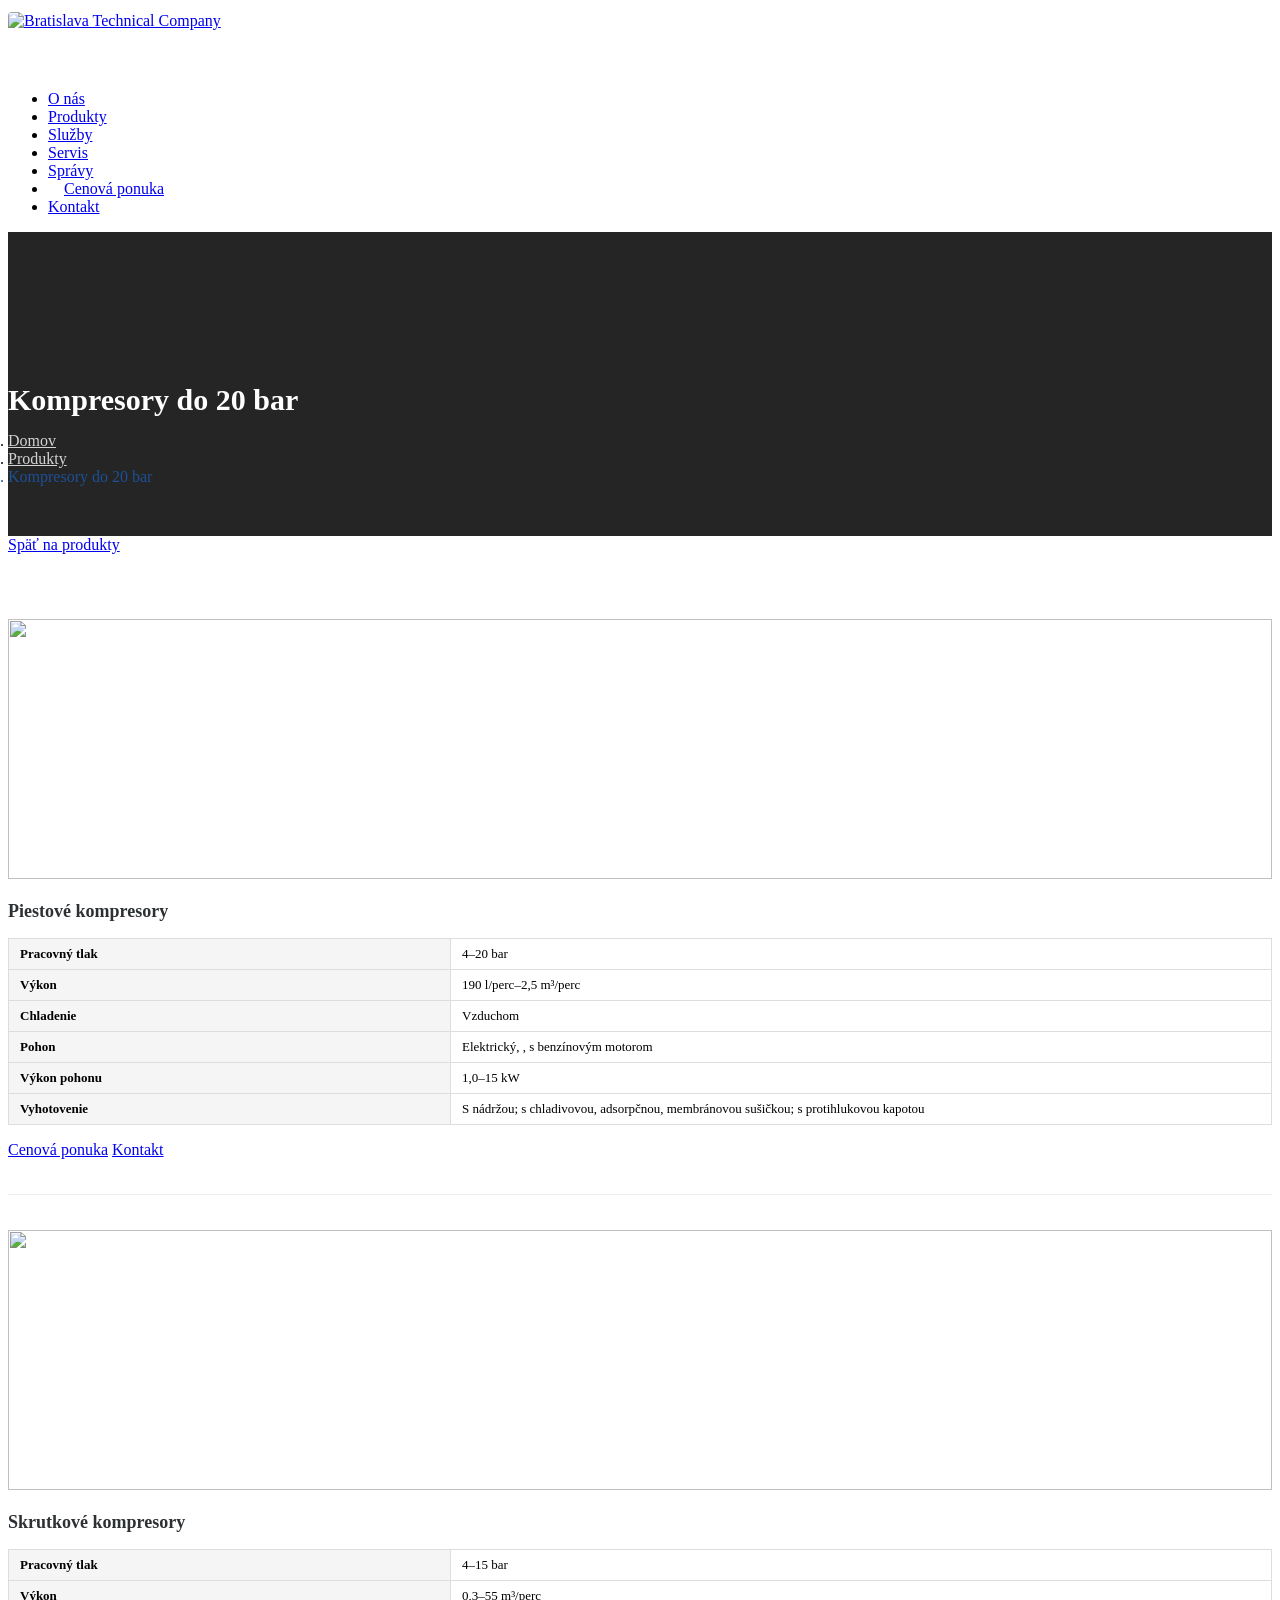
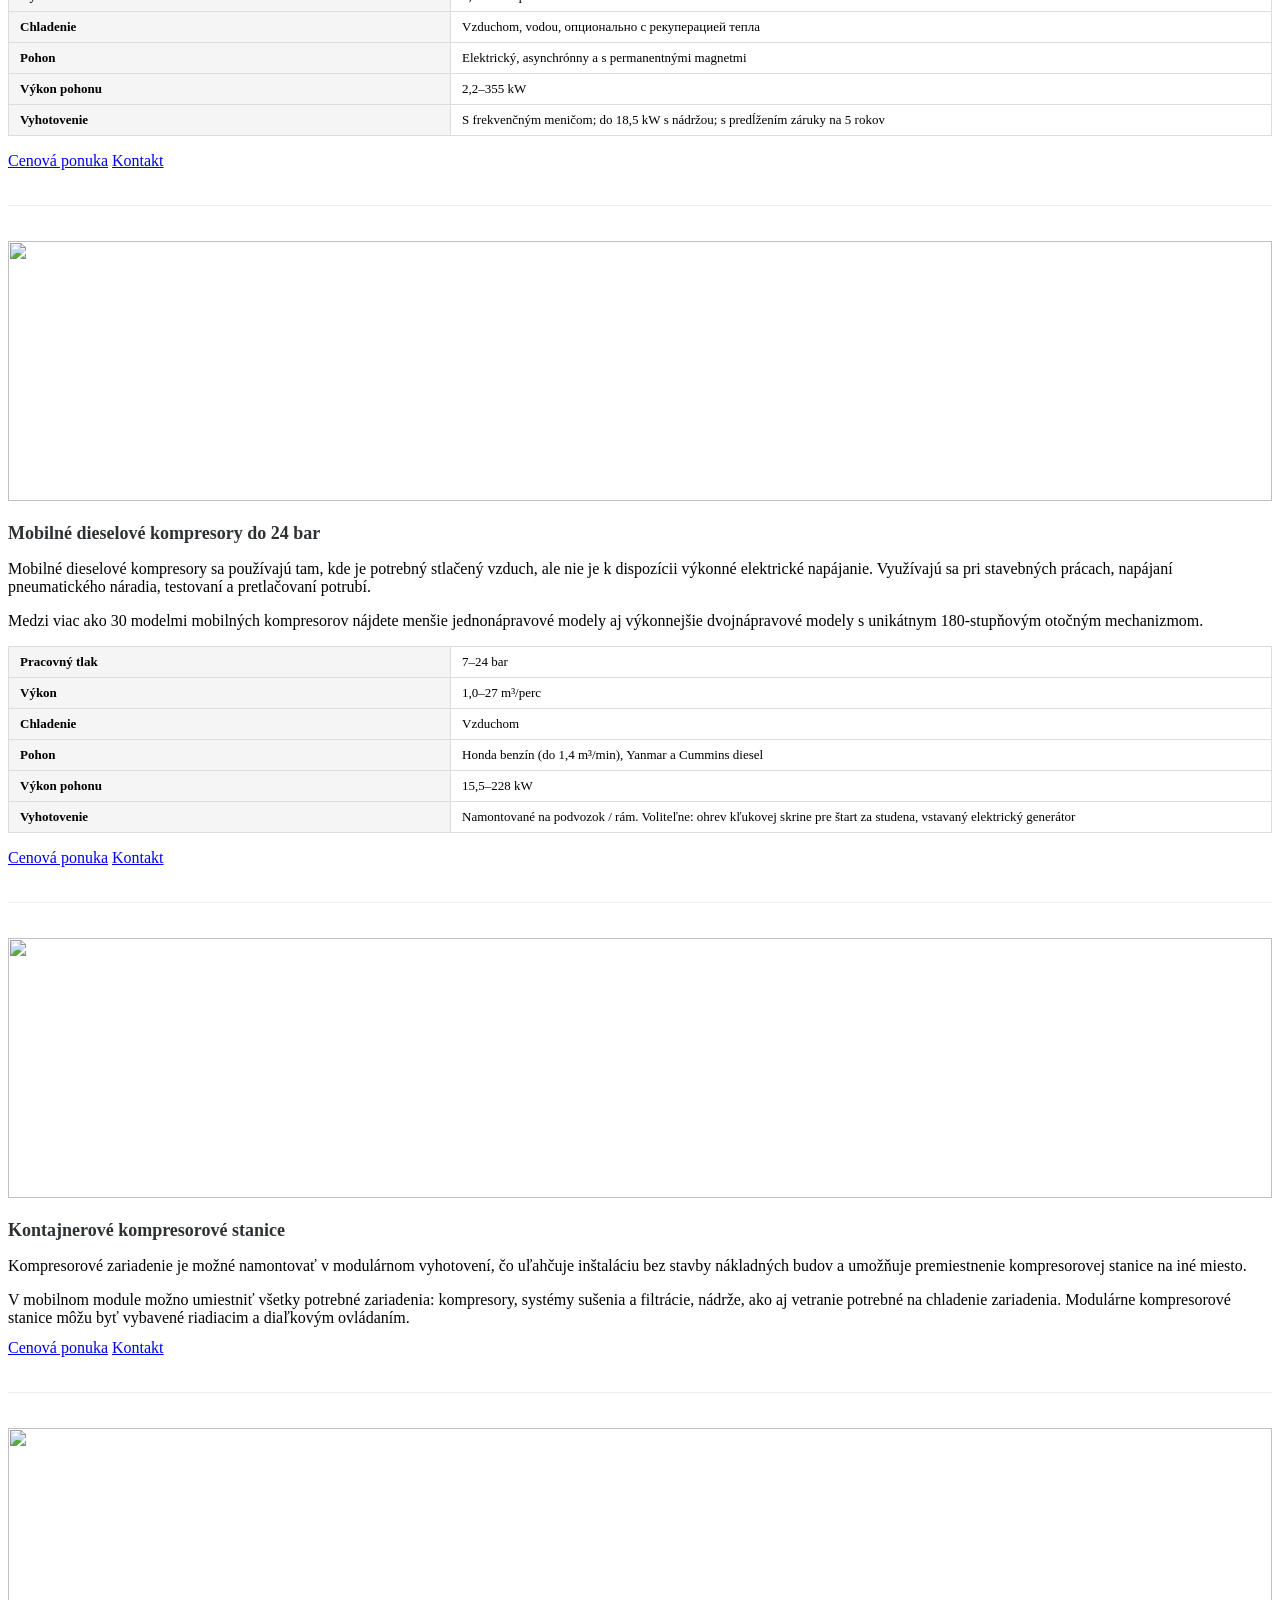
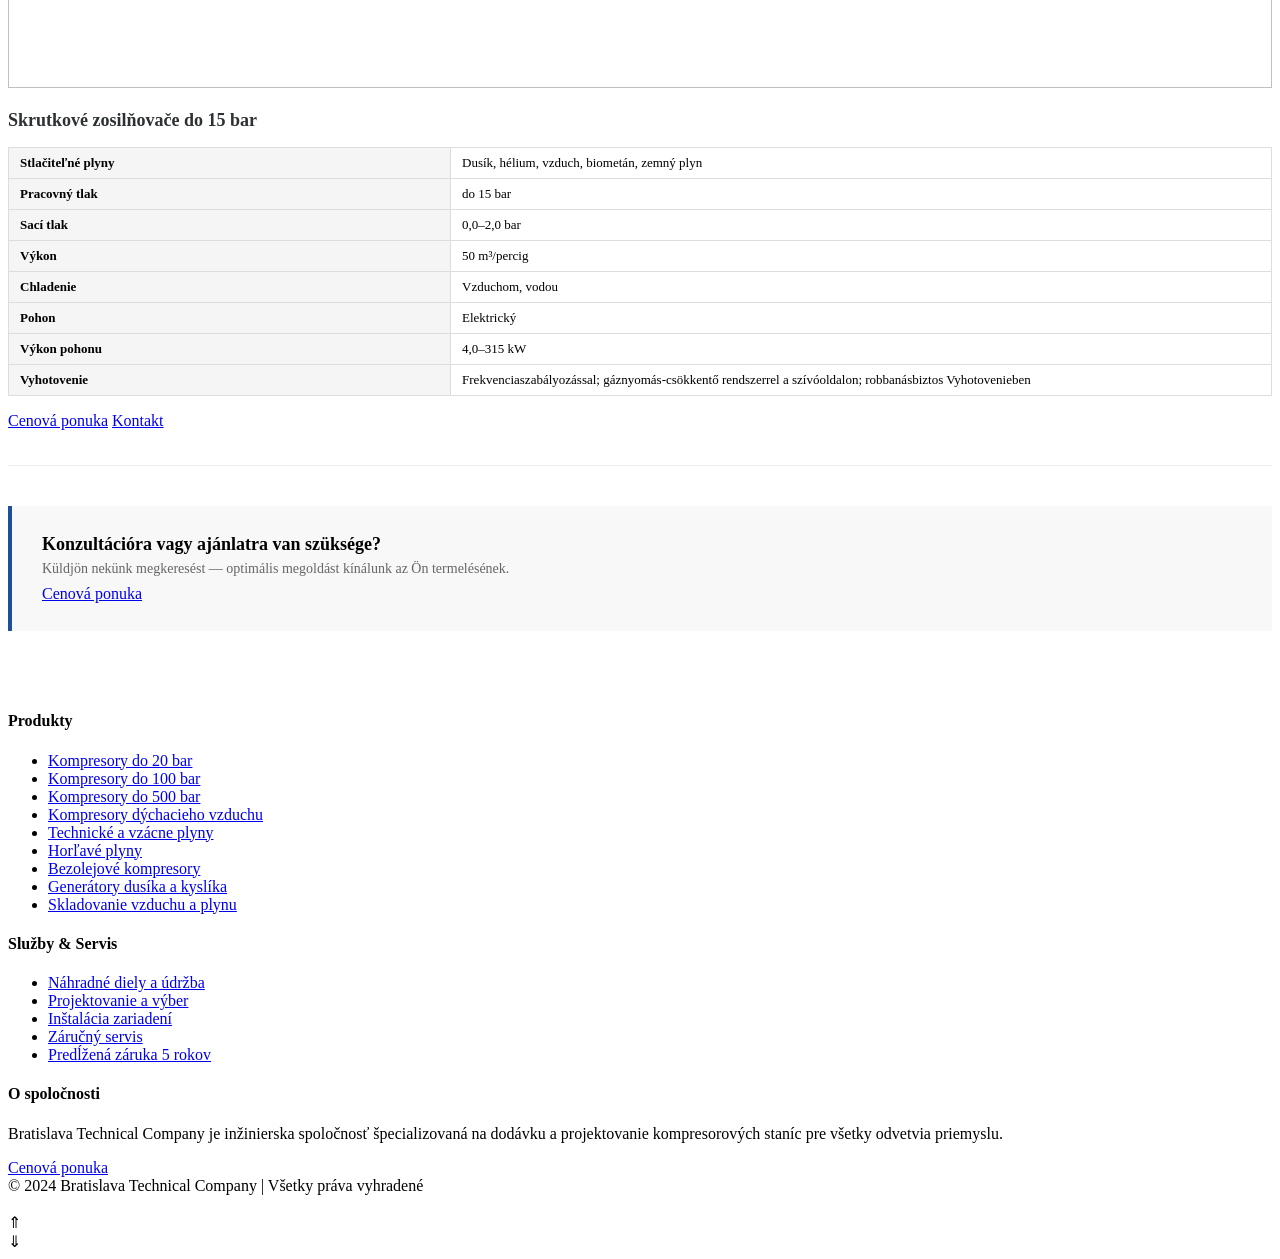
==== product-1.html @ 26b51a15 "Remove scrolling navigation JavaScript file and its associated functionality" ====
﻿<!DOCTYPE html>
<html lang="sk">
<head>
	<meta charset="utf-8">
	<title>Kompresory do 20 bar – Bratislava Technical Company</title>
	<meta name="viewport" content="width=device-width, initial-scale=1.0">
	<link rel="shortcut icon" href="images/favicon.ico">
	<link href="css/bootstrap.min.css" rel="stylesheet" type="text/css" />
	<link href="css/font-awesome.min.css" rel="stylesheet" type="text/css" />
	<link href="css/style.css" rel="stylesheet" type="text/css" />
	<link href="css/responsive.css" rel="stylesheet" type="text/css" />
	<link href='https://fonts.googleapis.com/css?family=Open+Sans:400,300,400italic,600,700' rel='stylesheet' type='text/css'>
	<link href='https://fonts.googleapis.com/css?family=Oswald:700' rel='stylesheet' type='text/css'>
	<script src="js/jquery.min.js" type="text/javascript"></script>
	<script src="js/bootstrap.min.js" type="text/javascript"></script>
	<script src="js/myscript.js" type="text/javascript"></script>
	<style>
	.page-hero {
		background: linear-gradient(rgba(0,0,0,0.62),rgba(0,0,0,0.62)) center/cover, url('images/5. RENNER RS-M_Booster_r_offen_RTTouch.webp') center/cover no-repeat;
		padding: 150px 0 50px;
	}
	.page-hero h1 { color:#fff; font-size:30px; font-weight:700; margin:0 0 14px; line-height:1.2; }
	.breadcrumb { background:transparent; padding:0; margin:0; }
	.breadcrumb > li + li:before { color:rgba(255,255,255,.55); }
	.breadcrumb a { color:rgba(255,255,255,.8); }
	.breadcrumb > .active { color:#1d5096; }

	.prod-block { padding:35px 0; border-bottom:1px solid #ececec; }
	.prod-block:last-child { border-bottom:none; }
	.prod-block h3 { font-size:18px; font-weight:700; color:#2d3134; margin-bottom:14px; }
	.prod-block p { margin-bottom:12px; }

	.spec-table { width:100%; margin:16px 0; border-collapse:collapse; }
	.spec-table td { padding:7px 11px; border:1px solid #ddd; font-size:13px; vertical-align:top; }
	.spec-table td:first-child { background:#f5f5f5; font-weight:600; width:35%; }

	.sub-heading { font-size:17px; font-weight:700; color:#2d3134; margin:30px 0 5px; padding-bottom:8px; border-bottom:2px solid #1d5096; display:inline-block; }
	.back-link { margin-bottom:30px; }
	.cta-bar { background:#f8f8f8; padding:28px 30px; margin-top:40px; border-left:4px solid #1d5096; }
	.cta-bar h3 { margin:0 0 6px; font-size:18px; }
	.cta-bar p { margin:0; color:#666; font-size:14px; }
	.anchor-target { display:block; position:relative; top:-90px; visibility:hidden; }
	</style>
</head>
<body>
<div id="page">

<header>
	<div class="container">
		<div class="logo"><a href="index.html" style="display:inline-block;padding:4px 0;"><img src="images/BTC logo.jpg" alt="Bratislava Technical Company" style="height:58px;width:auto;display:block;border-radius:4px;"></a></div>
		<div class="main_menu">
			<ul>
				<li><a href="index.html#about">O nás</a></li>
				<li><a href="index.html#products">Produkty</a></li>
				<li><a href="index.html#services">Služby</a></li>
				<li><a href="index.html#servis">Servis</a></li>
				<li><a href="index.html#news">Správy</a></li>
				<li><a href="index.html#request" class="btn btn-active btn-sm" style="padding:8px 16px;">Cenová ponuka</a></li>
				<li><a href="index.html#contacts">Kontakt</a></li>
			</ul>
		</div>
	</div>
</header>

<section class="page-hero" style="padding:0;">
	<div class="page-hero">
		<div class="container">
			<h1>Kompresory do 20 bar</h1>
			<ol class="breadcrumb">
				<li><a href="index.html">Domov</a></li>
				<li><a href="index.html#products">Produkty</a></li>
				<li class="active">Kompresory do 20 bar</li>
			</ol>
		</div>
	</div>
</section>

<section style="padding-bottom:60px;">
	<div class="container">
		<div class="back-link">
			<a href="index.html#products" class="btn"><i class="fa fa-arrow-left"></i> Späť na produkty</a>
		</div>

		<span class="anchor-target" id="p1-1"></span>
		<div class="prod-block">
			<div class="row">
				<div class="col-md-5 padbot30"><img src="images/1. Parise compressori-alternativi-a-pistoni-alta-pressione.jpg" alt="" style="width:100%;height:260px;object-fit:cover;" /></div>
				<div class="col-md-7">
					<h3>Piestové kompresory</h3>
					<table class="spec-table">
						<tr><td>Pracovný tlak</td><td>4–20 bar</td></tr>
						<tr><td>Výkon</td><td>190 l/perc–2,5 m³/perc</td></tr>
						<tr><td>Chladenie</td><td>Vzduchom</td></tr>
						<tr><td>Pohon</td><td>Elektrický, , s benzínovým motorom</td></tr>
						<tr><td>Výkon pohonu</td><td>1,0–15 kW</td></tr>
						<tr><td>Vyhotovenie</td><td>S nádržou; s chladivovou, adsorpčnou, membránovou sušičkou; s protihlukovou kapotou</td></tr>
					</table>
					<a href="index.html#request" class="btn btn-active">Cenová ponuka</a>
					<a href="index.html#contacts" class="btn">Kontakt</a>
				</div>
			</div>
		</div>

		<span class="anchor-target" id="p1-2"></span>
		<div class="prod-block">
			<div class="row">
				<div class="col-md-5 padbot30"><img src="images/5. RENNER RS-M_Booster_r_offen_RTTouch.webp" alt="" style="width:100%;height:260px;object-fit:cover;" /></div>
				<div class="col-md-7">
					<h3>Skrutkové kompresory</h3>
					<table class="spec-table">
						<tr><td>Pracovný tlak</td><td>4–15 bar</td></tr>
						<tr><td>Výkon</td><td>0,3–55 m³/perc</td></tr>
						<tr><td>Chladenie</td><td>Vzduchom, vodou, опционально с рекуперацией тепла</td></tr>
						<tr><td>Pohon</td><td>Elektrický, asynchrónny a s permanentnými magnetmi</td></tr>
						<tr><td>Výkon pohonu</td><td>2,2–355 kW</td></tr>
						<tr><td>Vyhotovenie</td><td>S frekvenčným meničom; do 18,5 kW s nádržou; s predĺžením záruky na 5 rokov</td></tr>
					</table>
					<a href="index.html#request" class="btn btn-active">Cenová ponuka</a>
					<a href="index.html#contacts" class="btn">Kontakt</a>
				</div>
			</div>
		</div>

		<span class="anchor-target" id="p1-3"></span>
		<div class="prod-block">
			<div class="row">
				<div class="col-md-5 padbot30"><img src="images/5. RENNER RS-M_Booster_r_offen_RTTouch.webp" alt="" style="width:100%;height:260px;object-fit:cover;" /></div>
				<div class="col-md-7">
					<h3>Mobilné dieselové kompresory do 24 bar</h3>
					<p>Mobilné dieselové kompresory sa používajú tam, kde je potrebný stlačený vzduch, ale nie je k dispozícii výkonné elektrické napájanie. Využívajú sa pri stavebných prácach, napájaní pneumatického náradia, testovaní a pretlačovaní potrubí.</p>
					<p>Medzi viac ako 30 modelmi mobilných kompresorov nájdete menšie jednonápravové modely aj výkonnejšie dvojnápravové modely s unikátnym 180-stupňovým otočným mechanizmom.</p>
					<table class="spec-table">
						<tr><td>Pracovný tlak</td><td>7–24 bar</td></tr>
						<tr><td>Výkon</td><td>1,0–27 m³/perc</td></tr>
						<tr><td>Chladenie</td><td>Vzduchom</td></tr>
						<tr><td>Pohon</td><td>Honda benzín (do 1,4 m³/min), Yanmar a Cummins diesel</td></tr>
						<tr><td>Výkon pohonu</td><td>15,5–228 kW</td></tr>
						<tr><td>Vyhotovenie</td><td>Namontované na podvozok / rám. Voliteľne: ohrev kľukovej skrine pre štart za studena, vstavaný elektrický generátor</td></tr>
					</table>
					<a href="index.html#request" class="btn btn-active">Cenová ponuka</a>
					<a href="index.html#contacts" class="btn">Kontakt</a>
				</div>
			</div>
		</div>

		<span class="anchor-target" id="p1-4"></span>
		<div class="prod-block">
			<div class="row">
				<div class="col-md-5 padbot30"><img src="images/5. RENNER RS-M_Booster_r_offen_RTTouch.webp" alt="" style="width:100%;height:260px;object-fit:cover;" /></div>
				<div class="col-md-7">
					<h3>Kontajnerové kompresorové stanice</h3>
					<p>Kompresorové zariadenie je možné namontovať v modulárnom vyhotovení, čo uľahčuje inštaláciu bez stavby nákladných budov a umožňuje premiestnenie kompresorovej stanice na iné miesto.</p>
					<p>V mobilnom module možno umiestniť všetky potrebné zariadenia: kompresory, systémy sušenia a filtrácie, nádrže, ako aj vetranie potrebné na chladenie zariadenia. Modulárne kompresorové stanice môžu byť vybavené riadiacim a diaľkovým ovládaním.</p>
					<a href="index.html#request" class="btn btn-active">Cenová ponuka</a>
					<a href="index.html#contacts" class="btn">Kontakt</a>
				</div>
			</div>
		</div>

		<span class="anchor-target" id="p1-5"></span>
		<div class="prod-block">
			<div class="row">
				<div class="col-md-5 padbot30"><img src="images/5. RENNER RS-M_Booster_r_offen_RTTouch.webp" alt="" style="width:100%;height:260px;object-fit:cover;" /></div>
				<div class="col-md-7">
					<h3>Skrutkové zosilňovače do 15 bar</h3>
					<table class="spec-table">
						<tr><td>Stlačiteľné plyny</td><td>Dusík, hélium, vzduch, biometán, zemný plyn</td></tr>
						<tr><td>Pracovný tlak</td><td>do 15 bar</td></tr>
						<tr><td>Sací tlak</td><td>0,0–2,0 bar</td></tr>
						<tr><td>Výkon</td><td>50 m³/percig</td></tr>
						<tr><td>Chladenie</td><td>Vzduchom, vodou</td></tr>
						<tr><td>Pohon</td><td>Elektrický</td></tr>
						<tr><td>Výkon pohonu</td><td>4,0–315 kW</td></tr>
						<tr><td>Vyhotovenie</td><td>Frekvenciaszabályozással; gáznyomás-csökkentő rendszerrel a szívóoldalon; robbanásbiztos Vyhotovenieben</td></tr>
					</table>
					<a href="index.html#request" class="btn btn-active">Cenová ponuka</a>
					<a href="index.html#contacts" class="btn">Kontakt</a>
				</div>
			</div>
		</div>

		<div class="cta-bar">
			<div class="row">
				<div class="col-md-8">
					<h3>Konzultációra vagy ajánlatra van szüksége?</h3>
					<p>Küldjön nekünk megkeresést — optimális megoldást kínálunk az Ön termelésének.</p>
				</div>
				<div class="col-md-4 text-right" style="padding-top:8px;">
					<a href="index.html#request" class="btn btn-active btn-lg">Cenová ponuka</a>
				</div>
			</div>
		</div>
	</div>
</section>

<footer>
	<div class="container">
		<div class="row">
			<div class="col-lg-4 col-md-4 col-sm-6 padbot30">
				<div class="widget widget_category">
					<h4>Produkty</h4>
					<ul>
						<li><a href="product-1.html">Kompresory do 20 bar</a></li>
						<li><a href="product-2.html">Kompresory do 100 bar</a></li>
						<li><a href="product-3.html">Kompresory do 500 bar</a></li>
						<li><a href="product-4.html">Kompresory dýchacieho vzduchu</a></li>
						<li><a href="product-5.html">Technické a vzácne plyny</a></li>
						<li><a href="product-6.html">Horľavé plyny</a></li>
						<li><a href="product-7.html">Bezolejové kompresory</a></li>
						<li><a href="product-8.html">Generátory dusíka a kyslíka</a></li>
						<li><a href="product-9.html">Skladovanie vzduchu a plynu</a></li>
					</ul>
				</div>
			</div>
			<div class="col-lg-4 col-md-4 col-sm-6 padbot30">
				<div class="widget widget_category">
					<h4>Služby &amp; Servis</h4>
					<ul>
						<li><a href="index.html#services">Náhradné diely a údržba</a></li>
						<li><a href="index.html#services">Projektovanie a výber</a></li>
						<li><a href="index.html#services">Inštalácia zariadení</a></li>
						<li><a href="index.html#servis">Záručný servis</a></li>
						<li><a href="index.html#servis">Predĺžená záruka 5 rokov</a></li>
					</ul>
				</div>
			</div>
			<div class="col-lg-4 col-md-4 col-sm-6 padbot30">
				<div class="widget widget_text">
					<h4>O spoločnosti</h4>
					<p>Bratislava Technical Company je inžinierska spoločnosť špecializovaná na dodávku a projektovanie kompresorových staníc pre všetky odvetvia priemyslu.</p>
					<a href="index.html#request" class="btn btn-sm btn-active">Cenová ponuka</a>
				</div>
			</div>
		</div>
	</div>
	<div id="copyright">
		<div class="container">
			<div class="pull-left">© 2024 <span>Bratislava Technical Company</span> | Všetky práva vyhradené</div>
			<div class="pull-right"><a href="http://www.brtc.tech" target="_blank" style="color:rgba(255,255,255,.6);">www.brtc.tech</a></div>
		</div>
	</div>
</footer>

</div>
<script src="js/top-foot.js"></script>
<div class="go-up" title="Hore" id='ToTop'>&#8657;</div>
<div class="go-down" title="Dole" id='OnBottom'>&#8659;</div>
</body>
</html>
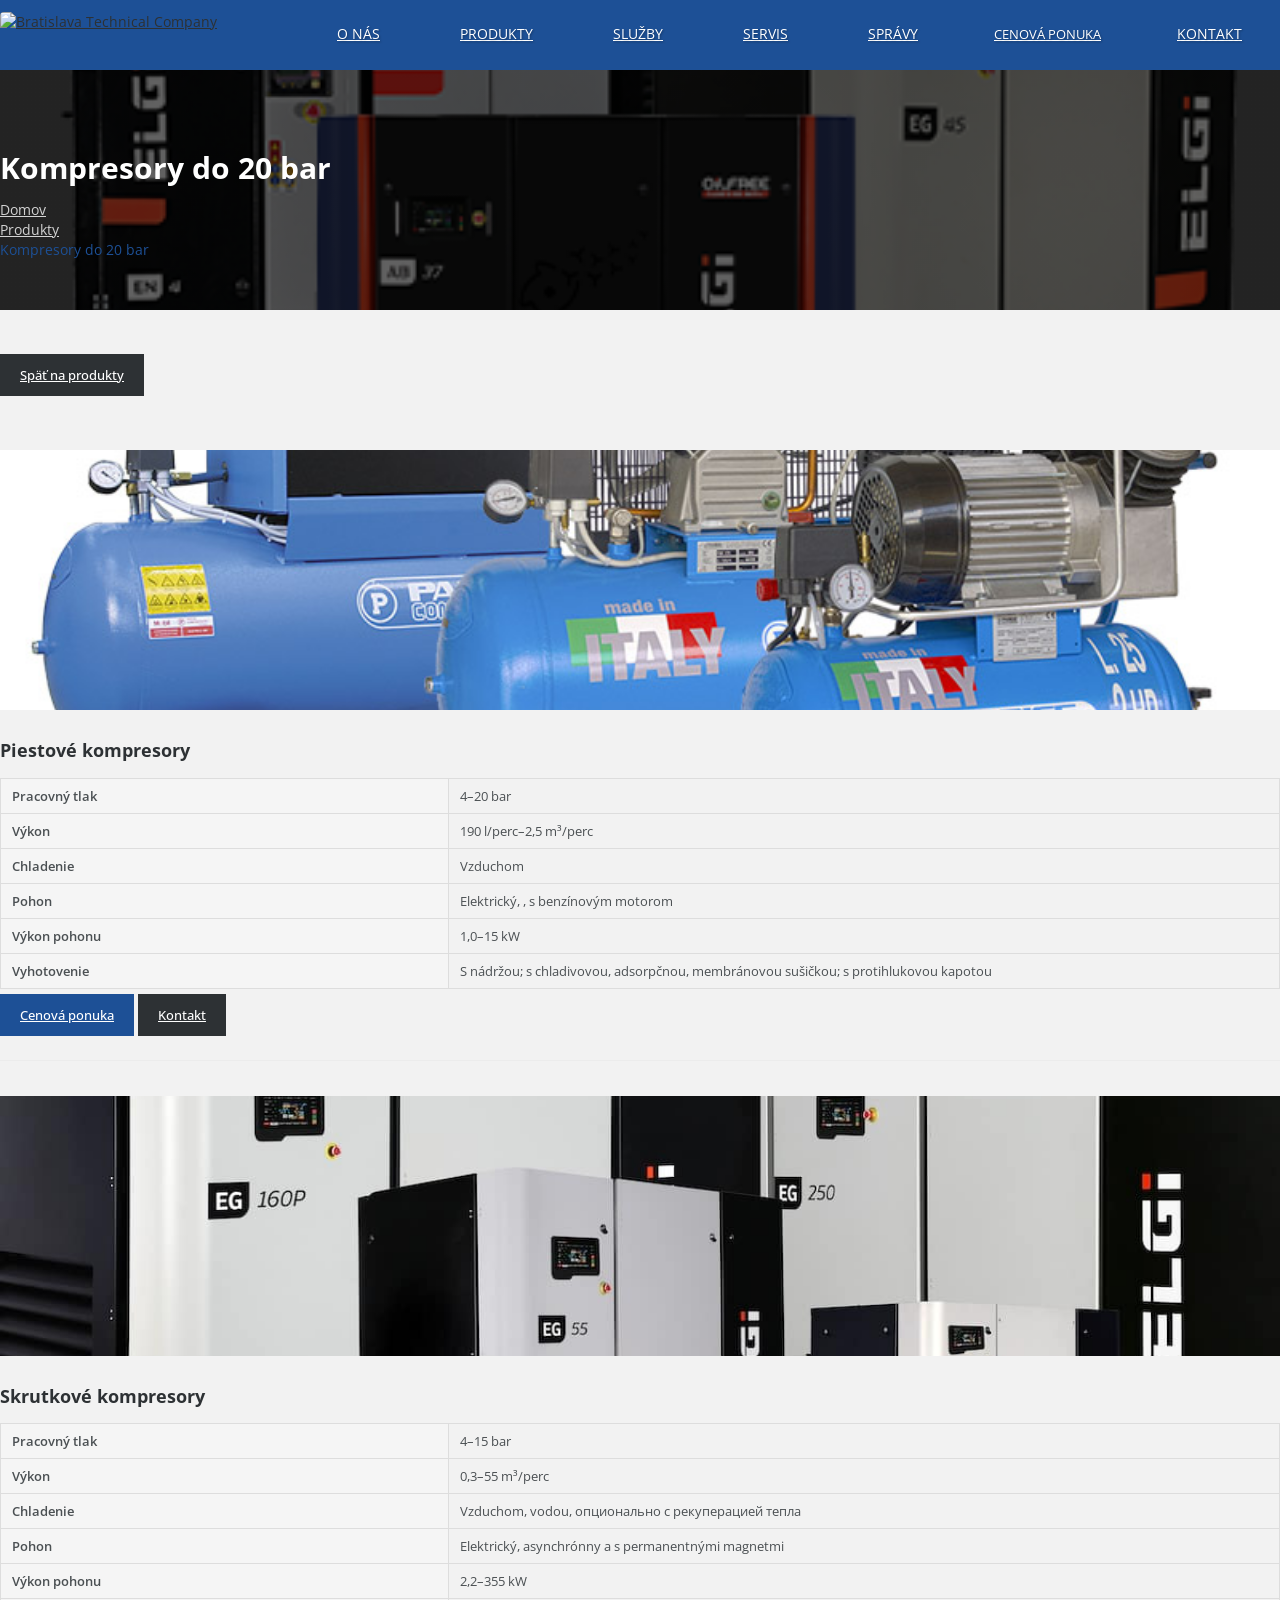
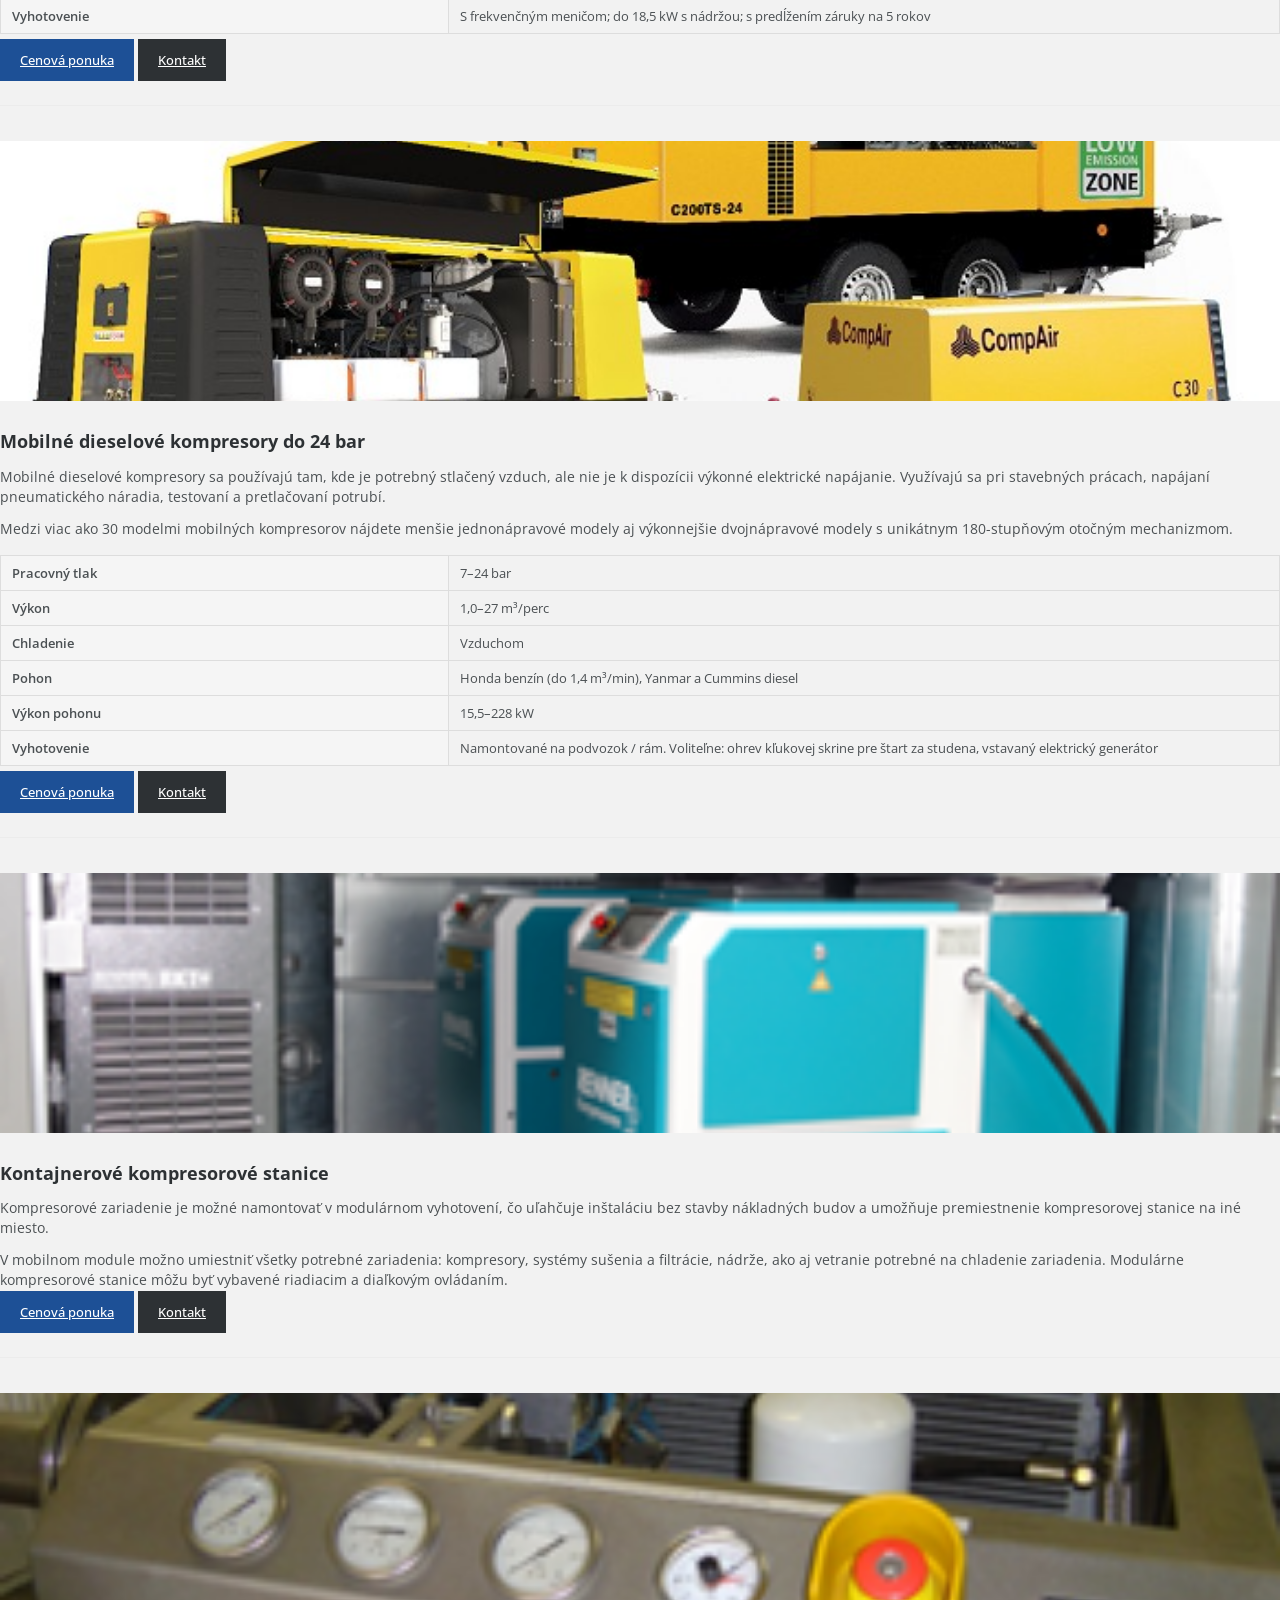
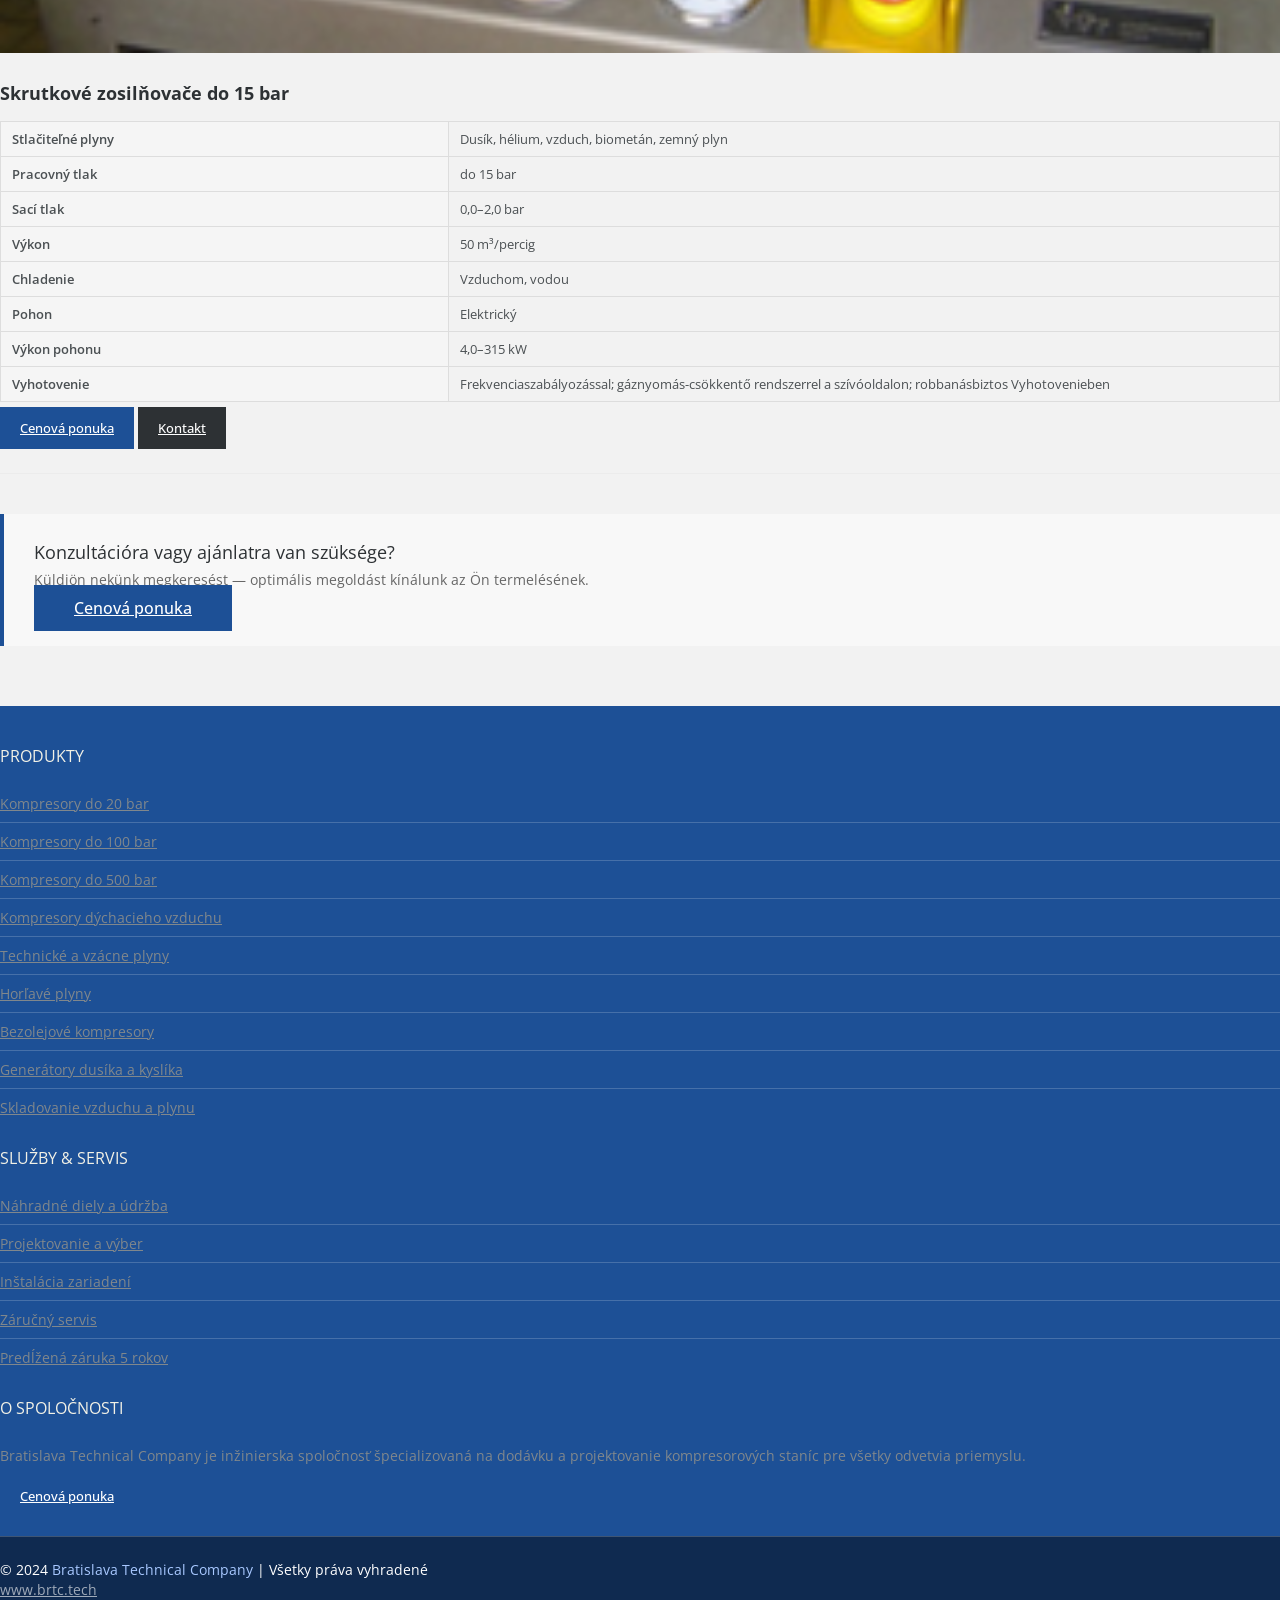
==== commit bfd0f2cc: "Update product pages with new images and descriptions for compressors and gas systems" ====
--- a/product-1.html
+++ b/product-1.html
@@ -16,7 +16,7 @@
 	<script src="js/myscript.js" type="text/javascript"></script>
 	<style>
 	.page-hero {
-		background: linear-gradient(rgba(0,0,0,0.62),rgba(0,0,0,0.62)) center/cover, url('images/5. RENNER RS-M_Booster_r_offen_RTTouch.webp') center/cover no-repeat;
+		background: linear-gradient(rgba(0,0,0,0.62),rgba(0,0,0,0.62)) center/cover, url('images/1 - Компрессоры до 20 бар/1.2. - ELGi screw compressor-440-408.png') center/cover no-repeat;
 		padding: 150px 0 50px;
 	}
 	.page-hero h1 { color:#fff; font-size:30px; font-weight:700; margin:0 0 14px; line-height:1.2; }
@@ -47,7 +47,7 @@
 
 <header>
 	<div class="container">
-		<div class="logo"><a href="index.html" style="display:inline-block;padding:4px 0;"><img src="images/BTC logo.jpg" alt="Bratislava Technical Company" style="height:58px;width:auto;display:block;border-radius:4px;"></a></div>
+		<div class="logo"><a href="index.html" style="display:inline-block;padding:4px 0;"><img src="images/BTC logo.jpg" alt="Bratislava Technical Company" style="height:46px;width:auto;display:block;border-radius:4px;"></a></div>
 		<div class="main_menu">
 			<ul>
 				<li><a href="index.html#about">O nás</a></li>
@@ -84,7 +84,7 @@
 		<span class="anchor-target" id="p1-1"></span>
 		<div class="prod-block">
 			<div class="row">
-				<div class="col-md-5 padbot30"><img src="images/1. Parise compressori-alternativi-a-pistoni-alta-pressione.jpg" alt="" style="width:100%;height:260px;object-fit:cover;" /></div>
+				<div class="col-md-5 padbot30"><img src="images/1 - Компрессоры до 20 бар/1.1 - Parise compressori-alternativi-a-pistoni-alta-pressione.jpg" alt="" style="width:100%;height:260px;object-fit:cover;" /></div>
 				<div class="col-md-7">
 					<h3>Piestové kompresory</h3>
 					<table class="spec-table">
@@ -104,7 +104,7 @@
 		<span class="anchor-target" id="p1-2"></span>
 		<div class="prod-block">
 			<div class="row">
-				<div class="col-md-5 padbot30"><img src="images/5. RENNER RS-M_Booster_r_offen_RTTouch.webp" alt="" style="width:100%;height:260px;object-fit:cover;" /></div>
+				<div class="col-md-5 padbot30"><img src="images/1 - Компрессоры до 20 бар/1.2 - ELGi EG-Product-Family-Picture-copy.jpg" alt="" style="width:100%;height:260px;object-fit:cover;" /></div>
 				<div class="col-md-7">
 					<h3>Skrutkové kompresory</h3>
 					<table class="spec-table">
@@ -124,7 +124,7 @@
 		<span class="anchor-target" id="p1-3"></span>
 		<div class="prod-block">
 			<div class="row">
-				<div class="col-md-5 padbot30"><img src="images/5. RENNER RS-M_Booster_r_offen_RTTouch.webp" alt="" style="width:100%;height:260px;object-fit:cover;" /></div>
+				<div class="col-md-5 padbot30"><img src="images/1 - Компрессоры до 20 бар/1.3 Compair-compressor-overview_shot_2_m.jpg" alt="" style="width:100%;height:260px;object-fit:cover;" /></div>
 				<div class="col-md-7">
 					<h3>Mobilné dieselové kompresory do 24 bar</h3>
 					<p>Mobilné dieselové kompresory sa používajú tam, kde je potrebný stlačený vzduch, ale nie je k dispozícii výkonné elektrické napájanie. Využívajú sa pri stavebných prácach, napájaní pneumatického náradia, testovaní a pretlačovaní potrubí.</p>
@@ -146,7 +146,7 @@
 		<span class="anchor-target" id="p1-4"></span>
 		<div class="prod-block">
 			<div class="row">
-				<div class="col-md-5 padbot30"><img src="images/5. RENNER RS-M_Booster_r_offen_RTTouch.webp" alt="" style="width:100%;height:260px;object-fit:cover;" /></div>
+				<div class="col-md-5 padbot30"><img src="images/1 - Компрессоры до 20 бар/1.4 Container 2 x RENNER.png" alt="" style="width:100%;height:260px;object-fit:cover;" /></div>
 				<div class="col-md-7">
 					<h3>Kontajnerové kompresorové stanice</h3>
 					<p>Kompresorové zariadenie je možné namontovať v modulárnom vyhotovení, čo uľahčuje inštaláciu bez stavby nákladných budov a umožňuje premiestnenie kompresorovej stanice na iné miesto.</p>
@@ -160,7 +160,7 @@
 		<span class="anchor-target" id="p1-5"></span>
 		<div class="prod-block">
 			<div class="row">
-				<div class="col-md-5 padbot30"><img src="images/5. RENNER RS-M_Booster_r_offen_RTTouch.webp" alt="" style="width:100%;height:260px;object-fit:cover;" /></div>
+				<div class="col-md-5 padbot30"><img src="images/1 - Компрессоры до 20 бар/1.5 - Screw compressor as booster.png" alt="" style="width:100%;height:260px;object-fit:cover;" /></div>
 				<div class="col-md-7">
 					<h3>Skrutkové zosilňovače do 15 bar</h3>
 					<table class="spec-table">
@@ -256,3 +256,5 @@
 
 
 
+
+
--- a/css/style.css
+++ b/css/style.css
@@ -0,0 +1,1088 @@
+﻿/*-----------------------------------------------------------------------------------*/
+/*	GENERAL STYLING
+/*-----------------------------------------------------------------------------------*/
+body {
+	overflow-x:hidden;
+	position:relative;
+	margin: 0;
+	padding:0;
+	font-family: 'Open Sans', sans-serif;
+	font-weight:400;
+	font-size: 14px;
+	line-height: 20px;
+	color: #4b5053;
+	background-color:#f2f2f2;
+}
+
+a, input, select, textarea {
+	vertical-align:top;
+	outline:none !important;
+	-webkit-appearance: none;
+	-webkit-border-radius: 0;
+}
+
+::-webkit-input-placeholder {opacity: 1 !important;}
+:-moz-placeholder {opacity: 1 !important;}
+::-moz-placeholder {opacity: 1 !important;}
+:-ms-input-placeholder {opacity: 1 !important;}
+
+select:-moz-focusring {
+    color: transparent;
+	outline:none !important;
+    text-shadow: 0 0 0 #000 !important;
+	border:0 !important;
+}
+
+textarea {resize: none;}
+
+img {
+	outline:0;
+	vertical-align:top;
+	border:0;
+	width:100%;
+	max-width:100.1%;
+	height:auto;
+}
+
+a {
+	color:#2d3134;
+	transition: all 0.3s ease-in-out;
+	-webkit-transition: all 0.3s ease-in-out;
+}
+a:hover,
+a:focus {
+	text-decoration:none;
+	color:#1d5096;
+}
+
+
+.clear {
+	clear:both;
+	height:0;
+	font-size:0;
+}
+
+#page {overflow:x-hidden;}
+
+section {padding: 55px 0;}
+
+.container-video {
+	padding-left: 30px;
+	padding-right: 30px;
+}
+
+.margbot0 {margin-bottom:0 !important;}
+.margbot5 {margin-bottom:5px !important;}
+.margbot10 {margin-bottom:10px !important;}
+.margbot20 {margin-bottom:20px !important;}
+.margbot25 {margin-bottom:25px !important;}
+.margbot30 {margin-bottom:30px !important;}
+.margbot40 {margin-bottom:40px !important;}
+.margbot50 {margin-bottom:50px !important;}
+.margbot55 {margin-bottom:55px !important;}
+.margbot60 {margin-bottom:60px !important;}
+.margbot65 {margin-bottom:65px !important;}
+.margbot70 {margin-bottom:70px !important;}
+.margbot80 {margin-bottom:80px !important;}
+
+.pad0 {padding:0 !important;}
+.padbot0 {padding-bottom:0 !important;}
+.padbot10 {padding-bottom:10px !important;}
+.padbot20 {padding-bottom:20px !important;}
+.padbot30 {padding-bottom:30px !important;}
+.padbot40 {padding-bottom:40px !important;}
+.padbot50 {padding-bottom:50px !important;}
+.padbot60 {padding-bottom:60px !important;}
+.padbot70 {padding-bottom:70px !important;}
+.padbot80 {padding-bottom:80px !important;}
+.padbot85 {padding-bottom:85px !important;}
+.padtop0 {padding-top:0 !important;}
+
+
+.center {text-align:center;}
+.right {text-align:right;}
+
+.color_text {color:#1d5096 !important;}
+
+/*-----------------------------------------------------------------------------------*/
+/*	SHORTCODES
+/*-----------------------------------------------------------------------------------*/
+/* __________ Buttons __________ */
+.btn {
+	margin: 0;
+	padding: 12px 20px;
+	border:0;
+	border-radius: 0;
+	box-shadow: none;
+	text-transform:none;
+	font-weight: 500;
+	line-height: 20px;
+	font-size: 13px;
+	color:#fff;
+	text-shadow: none;
+	background-color:#2d3134;
+	background-image: none !important;
+	transition: all 0.3s ease-in-out;
+	-webkit-transition: all 0.3s ease-in-out;
+}
+.btn:focus, .btn:hover {color:#fff; background-color: #1d5096;}
+
+.btn-active {background-color:#1d5096; color:#fff;}
+.btn-active:hover {background-color:#2d3134; color:#fff;}
+
+.btn-white {background-color:#fff; color:#1d5096;}
+.btn-white:hover {background-color:#1d5096; color:#fff;}
+
+.btn-lg {padding: 12px 40px; font-size:16px;}
+.btn-sm {padding: 6px 20px 5px; font-size:13px;}
+.btn-xs {padding: 2px 15px 3px; font-size:11px;}
+
+
+.btn_shortcodes .btn {margin:0 7px 10px 0;}
+.btn_shortcodes .btn:last-child {margin-right:0;}
+
+
+.ie .btn, .ie .btn-default {filter:none !important;}
+
+
+/*-----------------------------------------------------------------------------------*/
+/*	TYPOGRAPHY
+/*-----------------------------------------------------------------------------------*/
+ul, ol {padding:0; margin:0;}
+li {padding:0; margin:0; list-style:none;}
+
+p {margin:0 0 20px;}
+
+
+h1, h2, h3, h4, h5, h6 {
+	margin-top:0;
+
+	text-transform:none ;
+	font-weight:400;
+	line-height:1.2;
+	color:#2d3134;
+}
+
+h1 {margin:0 0 24px; font-size:28px;}
+h2 {margin:0 0 34px; font-size:23px;}
+h3 {margin:0 0 21px; font-size:20px;}
+h4 {margin:0 0 21px; font-size:17px;}
+h5 {margin:0 0 15px; font-size:15px;}
+h6 {margin:0 0 15px; font-size:12px;}
+
+
+
+/*-----------------------------------------------------------------------------------*/
+/*	HEADER
+/*-----------------------------------------------------------------------------------*/
+header {
+	position:fixed;
+	z-index:9999;
+	left:0;
+	top:0;
+	width:100%;
+	padding:8px 0;
+	background-color:#1d5096;
+	transition: all 0.3s ease-in-out;
+	-webkit-transition: all 0.3s ease-in-out;
+}
+header .container {
+	display:flex;
+	align-items:center;
+	justify-content:space-between;
+}
+header.menu_fixed {
+	padding:8px 0;
+	background-color:#1d5096;
+}
+
+
+/* Logo */
+.logo a {
+	display:block;
+	width:auto;
+	margin:0;
+}
+.logo img {
+	width: auto !important;
+	height: 46px;
+	display: block;
+	border-radius: 4px;
+}
+
+
+
+/* Menu */
+.main_menu {
+	overflow:hidden;
+	padding:0;
+	text-align:right;
+	transition: all 0.3s ease-in-out;
+	-webkit-transition: all 0.3s ease-in-out;
+}
+header.menu_fixed .main_menu {padding-top:0;}
+.main_menu li {
+	display:inline-block;
+	margin:0 18px;
+}
+.main_menu li a {
+	display:block;
+	padding:9px 20px 11px;
+
+	text-transform:uppercase;
+	font-weight:400;
+	color:#fff;
+	text-shadow:1px 1px 2px rgba(0,0,0,0.31);
+}
+.main_menu li a:hover,
+.main_menu li.active a {
+	text-decoration:line-through;
+	color:#fff;
+	background-color:#0f2a50;
+}
+
+
+
+/*-----------------------------------------------------------------------------------*/
+/*	Home
+/*-----------------------------------------------------------------------------------*/
+
+
+/* Video BG */
+#home {
+	position:relative;
+	height:713px;
+	padding-bottom:0;
+	margin-bottom:65px;
+	background-image:url(../images/video_bg.jpg);
+	background-repeat:no-repeat;
+	background-size:cover;
+	background-position:center center;
+}
+
+.video_bg_content {
+	position:absolute;
+	left:0;
+	top:50%;
+	width:100%;
+	text-align:center;
+	transform:translateY(-50%);
+	-o-transform:translateY(-50%);
+	-ms-transform:translateY(-50%);
+	-webkit-transform:translateY(-50%);
+}
+.video_bg_content .left_text {
+	padding:0 20px 0 0;
+	line-height:30px;
+	font-size:22px;
+	color:#1d5096;
+	opacity: 0.4;
+}
+.video_bg_content .right_text {
+	padding:0 0 0 20px;
+	line-height:30px;
+	font-size:22px;
+	color:#feffff;
+	opacity: 0.4;
+}
+
+.mb_YTVPBar {
+	padding:0;
+	height:100%;
+}
+.mb_YTVPBar .buttonBar {
+	padding:0;
+	bottom:0;
+	top:0;
+}
+.mb_YTVPProgress {display:none !important;}
+.mb_YTVPMuteUnmute {display:none !important;}
+.mb_YTVPPlaypause {
+	overflow:hidden;
+	position:absolute !Important;
+	top:50%;
+	left:50%;
+	width:62px !important;
+	height:62px !important;
+	margin:-31px 0 0 -31px;
+	line-height:62px !Important;
+	text-align:center;
+	font-size:32px !important;
+	text-indent:4px;
+	border-radius:50%;
+	border:2px solid #fff;
+	background-color:rgba(255,255,255,0.15);
+}
+
+
+/*-----------------------------------------------------------------------------------*/
+/*	Section About
+/*-----------------------------------------------------------------------------------*/
+
+/* Tabs */
+.tab_block .nav-tabs {border:0;}
+.tab_block .nav-tabs li {margin:0;}
+.tab_block .nav-tabs li a {
+	margin:0;
+	padding:21px 40px 13px;
+
+	font-weight:400;
+	line-height:20px;
+	font-size:14px;
+	color:#2d3134;
+	border:0;
+	border-radius:0;
+}
+.tab_block .nav-tabs li.active a,
+.tab_block .nav-tabs li.active a:hover,
+.tab_block .nav-tabs li.active a:focus {
+	color:#1d5096;
+	border:0;
+	background-color:#2d3134;
+}
+.tab_block .tab-content {
+	padding:23px 20px 15px;
+	color:#92989b;
+	box-shadow:0 2px 0 rgba(0,0,0,0.1);
+	background-color:#2d3134;
+}
+
+
+/* Services */
+#services .service_item {
+	overflow:hidden;
+	position:relative;
+	padding:50px 20px 44px;
+	box-shadow:0 2px 0 rgba(0,0,0,0.1);
+	background-color:#1d5096;
+}
+#services .service_item:before {
+	content:'';
+	position:absolute;
+	z-index:2;
+	left:0;
+	top:0;
+	width:100%;
+	height:100%;
+	background-color:#2d3134;
+	transition: all 0.3s ease-in-out;
+	-webkit-transition: all 0.3s ease-in-out;
+}
+#services .service_item:hover:before {
+	top:100%;
+}
+#services .service_img {
+	position:absolute;
+	z-index:1;
+	left:0;
+	top:0;
+	width:100%;
+	height:100%;
+	opacity:0.1;
+	background-repeat:no-repeat;
+	background-size:cover;
+	background-position:center center;
+}
+#services .service_img.bg1 {background-image:url(../images/service_img1.jpg);}
+#services .service_img.bg2 {background-image:url(../images/service_img2.jpg);}
+#services .service_img.bg3 {background-image:url(../images/service_img3.jpg);}
+#services .service_img.bg4 {background-image:url(../images/service_img4.jpg);}
+#services .service_item i {
+	position:relative;
+	z-index:3;
+	display:block;
+	width:62px;
+	height:62px;
+	margin:0 auto 36px;
+
+	font-weight:700;
+	font-style:normal;
+	line-height:62px;
+	font-size:20px;
+	color:#2d3134;
+	border-radius:50%;
+	background-color:#1d5096;
+	transition: all 0.3s ease-in-out;
+	-webkit-transition: all 0.3s ease-in-out;
+}
+#services .service_item:hover i {
+	color:#fff;
+	background-color:#2d3134;
+}
+#services .service_item h4 {
+	position:relative;
+	z-index:3;
+	margin:0 0 10px;
+
+	text-transform:none;
+	line-height:20px;
+	font-size:14px;
+	color:#1d5096;
+	transition: all 0.3s ease-in-out;
+	-webkit-transition: all 0.3s ease-in-out;
+}
+#services .service_item:hover h4 {
+	color:#2d3134;
+}
+#services .service_item span {
+	position:relative;
+	z-index:3;
+	display:block;
+	color:#92989b;
+	transition: all 0.3s ease-in-out;
+	-webkit-transition: all 0.3s ease-in-out;
+}
+#services .service_item:hover span {
+	color:#2d3134;
+}
+
+
+/*-----------------------------------------------------------------------------------*/
+/*	Section Twitter Block
+/*-----------------------------------------------------------------------------------*/
+#twitter_block {
+	margin-bottom:60px;
+	background-image:url(../images/twitter_bg.jpg);
+	background-repeat:no-repeat;
+	background-size:cover;
+	background-position:center center;
+}
+
+#twitter_block i.fa {
+	display:block;
+	width:89px;
+	height:89px;
+	margin:0 auto 37px;
+	text-align:center;
+	line-height:89px;
+	font-size:60px;
+	color:#fff;
+	border-radius:50%;
+	background-color:#1d5096;
+}
+
+#twitter_block .twitter_wrap {
+	width:60%;
+	margin:0 auto;
+	text-align:center;
+}
+#twitter_block .twitter_wrap .tweet_text {
+	display:block;
+	padding:0 0 15px;
+	line-height:30px;
+	font-size:25px;
+	color:#fff;
+}
+#twitter_block .twitter_wrap .tweet_text a {
+	color:#1d5096;
+}
+#twitter_block .twitter_wrap .tweet_time a {
+	color:#1d5096;
+}
+#twitter_block .twitter_wrap .follow_btn {
+	line-height:14px;
+	color:#1d5096;
+}
+
+
+/*-----------------------------------------------------------------------------------*/
+/*	Section Products
+/*-----------------------------------------------------------------------------------*/
+#products {padding-bottom:20px;}
+#products .col-lg-4 {
+	float:none;
+	display:inline-block;
+	vertical-align:top;
+	margin-right:-3px;
+}
+#products .gallery_img {
+	display:block;
+	margin:0 0 26px;
+	box-shadow:0 2px 0 rgba(0,0,0,0.1);
+	background-color:#1d5096;
+}
+#products .gallery_img img {
+	width:100%;
+	transition: all 0.3s ease-in-out;
+	-webkit-transition: all 0.3s ease-in-out;
+}
+#products .gallery_img:hover img {
+	opacity:0.5;
+}
+#products .gallery_title {
+	float:left;
+	margin:0 0 10px;
+
+	text-transform:uppercase;
+	font-weight:400;
+	line-height:20px;
+	font-size:14px;
+}
+#products .gallery_item:hover .gallery_title a {
+	color:#1d5096;
+}
+#products .product_rating {
+	float:right;
+	padding-bottom:11px;
+}
+#products .product_rating i {
+	display:inline-block;
+	padding-left:2px;
+	line-height:20px;
+	font-size:16px;
+	color:#1d5096;
+	cursor:default;
+}
+#products .gallery_item span {
+	display:block;
+	padding:0 0 25px;
+}
+#products .product_price {
+	float:left;
+
+	font-weight:400;
+	line-height:20px;
+	font-size:16px;
+	color:#2d3134;
+}
+#products .gallery_btn {
+	overflow:hidden;
+	float:right;
+	position:relative;
+
+	text-transform:uppercase;
+	font-weight:400;
+	line-height:20px;
+	font-size:16px;
+}
+#products .gallery_btn:before {
+	content:'';
+	position:absolute;
+	left:-100%;
+	top:50%;
+	width:100%;
+	height:1px;
+	background-color:#1d5096;
+	transition: all 0.3s ease-in-out;
+	-webkit-transition: all 0.3s ease-in-out;
+}
+#products .gallery_btn:hover:before {left:0;}
+
+
+/*-----------------------------------------------------------------------------------*/
+/*	Section Team
+/*-----------------------------------------------------------------------------------*/
+#team .team_foto {
+	margin-bottom:35px;
+	background-color:#000;
+}
+#team .team_foto img {
+	transition: all 0.3s ease-in-out;
+	-webkit-transition: all 0.3s ease-in-out;
+}
+#team .team_item:hover .team_foto img {
+	opacity:0.7;
+}
+
+#team .team_name {
+	margin:0;
+
+	text-transform:uppercase;
+	font-weight:400;
+	line-height:20px;
+	font-size:14px;
+	color:#2d3134;
+	transition: all 0.3s ease-in-out;
+	-webkit-transition: all 0.3s ease-in-out;
+}
+#team .team_item:hover .team_name {
+	color:#1d5096;
+}
+#team .team_position {
+	margin:0 0 8px;
+	font-family: 'Open Sans', sans-serif;
+	text-transform:none;
+	font-weight:400;
+	line-height:20px;
+	font-size:12px;
+	color:#4b5053;
+}
+
+#team .team_social a {
+	display:inline-block;
+	width:22px;
+	height:22px;
+	margin:0 7px 0 0;
+	text-align:center;
+	line-height:22px;
+	font-size:20px;
+	color:#c5ccd1;
+}
+#team .team_social a:hover {
+	color:#1d5096;
+}
+
+/*-----------------------------------------------------------------------------------*/
+/*	Section Testimonials
+/*-----------------------------------------------------------------------------------*/
+#testimonials {padding-top:0;}
+#testimonials .slides li {
+	padding:97px 0 74px;
+	background-color:#fff;
+	box-shadow:0 2px 0 rgba(0,0,0,0.1);
+}
+#testimonials .flexslider.testimonials_carousel {
+	position:static;
+}
+#testimonials .testimonials_img {
+	position:absolute;
+	left:0;
+	top:0;
+	right:50%;
+	bottom:0;
+	margin-right:300px;
+	background-repeat:no-repeat;
+	background-size:cover;
+	background-position:center center;
+}
+#testimonials .testimonials_img.bg1 {background-image:url(../images/testimonials_img1.jpg);}
+#testimonials .testimonials_img.bg2 {background-image:url(../images/testimonials_img2.jpg);}
+#testimonials .testimonials_img.bg3 {background-image:url(../images/testimonials_img3.jpg);}
+
+#testimonials .testimonials_text {
+	position:relative;
+	float:right;
+	width:730px;
+	padding-top:57px;
+	line-height:30px;
+	font-size:18px;
+}
+#testimonials .testimonials_text:before {
+	content:'';
+	position:absolute;
+	left:0;
+	top:0;
+	width:18px;
+	height:13px;
+	background-image:url(../images/testim_i.png);
+	background-repeat:no-repeat;
+}
+#testimonials .testimonials_text p {
+	margin-bottom:63px;
+
+	color:#4b5053;
+}
+#testimonials .testimonials_text span {
+	display:block;
+
+	color:#1d5096;
+}
+
+
+/*-----------------------------------------------------------------------------------*/
+/*	Section Contacts
+/*-----------------------------------------------------------------------------------*/
+#contacts #map {
+	margin-top:4px;
+	box-shadow:0 2px 0 rgba(0,0,0,0.1);
+}
+
+#contacts .our_office_wrap h3 {
+	margin:0 0 30px;
+	line-height:20px;
+	font-size:14px;
+}
+#contacts .our_office_wrap ul {
+	margin-bottom:25px;
+	padding-bottom:11px;
+	border-bottom:1px solid #dce6eb;
+}
+#contacts .our_office_wrap li {
+	padding:0 0 11px;
+	line-height:20px;
+	font-size:14px;
+}
+#contacts .social a {
+	margin:0 10px 10px 0;
+	font-size:22px;
+	color:#c5ccd1;
+}
+#contacts .social a:hover {color:#1d5096;}
+#contacts  input[type="text"],
+#contacts  textarea {
+	width:100%;
+	height:44px;
+	margin:0 0 10px;
+	padding:12px 20px;
+	text-align:left;
+	line-height:20px;
+	font-size:12px;
+	color:#7e8589;
+	text-shadow:none;
+	border:0;
+	box-shadow:0 2px 0 rgba(0,0,0,0.1);
+	border-radius:0;
+	background:#fff;
+}
+#contacts  textarea {
+	height:130px;
+	padding:18px 20px;
+	resize:none;
+}
+#contacts  input[type="submit"] {
+	width:157px;
+	height:43px;
+	margin:0 auto;
+
+	line-height:20px;
+	font-size:15px;
+	color:#fff;
+	text-shadow:none;
+	border:0;
+	box-shadow:none;
+	background:#1d5096;
+	transition: all 0.3s ease-in-out;
+	-webkit-transition: all 0.3s ease-in-out;
+}
+#contacts  input[type="submit"]:hover {
+	background:#4ec2b9;
+}
+
+
+/* form valid style */
+#contacts .contact_form .notification_error,
+#contacts .contact_form .notification_ok {
+    border-radius: 5px;
+	-webkit-border-radius:5px;
+    margin: 2px 0 13px 0;
+    padding: 12px 10px 12px 35px;
+	position:relative;
+}
+#contacts .contact_form .notification_ok {
+    border: 1px #038bd4 solid;
+    color: #038bd4;
+	background:#d0e3ea;
+}
+#contacts .contact_form .notification_error {
+    border: 1px #c93119 solid;
+    color: #c93119;
+	background:#ffcfcf;
+}
+
+
+/*-----------------------------------------------------------------------------------*/
+/*	Widgets
+/*-----------------------------------------------------------------------------------*/
+
+.widgets_clear {display:none;}
+
+/* latest News */
+.latest_news_item {
+	position:relative;
+	display:block;
+	margin-bottom:25px;
+	padding:0 0 17px 62px;
+	border-bottom:1px solid rgba(255,255,255,0.18);
+}
+.widget_latest_news a:last-child {
+	margin-bottom:0;
+	padding-bottom:0;
+	border:0;
+}
+.latest_news_item img {
+	position:absolute;
+	left:0;
+	top:4px;
+	width:53px;
+}
+.latest_news_item p {
+	margin:0 0 10px;
+	text-transform:uppercase;
+	line-height:20px;
+	font-size:14px;
+	color:#80878c;
+	transition: all 0.3s ease-in-out;
+	-webkit-transition: all 0.3s ease-in-out;
+}
+.latest_news_item:hover p {
+	color:#fff;
+}
+.latest_news_item span {
+	display:block;
+	color:#1d5096;
+}
+
+
+
+/* Widget Contact Information */
+.widget_stay_connected ul {
+	margin-bottom:16px;
+	padding-bottom:9px;
+	border-bottom:1px solid rgba(255,255,255,0.18);
+}
+.widget_stay_connected ul li {
+	position:relative;
+	padding:0 0 9px 37px;
+}
+.widget_stay_connected li i {
+	position:absolute;
+	left:0;
+	top:0;
+	width:20px;
+	height:20px;
+	line-height:20px;
+	font-size:16px;
+}
+.widget_stay_connected li span {
+	color:#80878c !important;
+}
+
+
+
+/* Widget Social */
+.social a {
+	display:inline-block;
+	width:24px;
+	height:24px;
+	margin:0 2px 0 0;
+	text-align:center;
+	line-height:24px;
+	font-size:18px;
+	color:#80878c;
+}
+.social a:hover {
+	color:#1d5096;
+}
+
+
+/* Widget Flickr */
+.widget_flickr ul {
+	margin:0 -6px -6px 0;
+}
+.widget_flickr li {
+	overflow:hidden;
+	float:left;
+	width:81px;
+	height:71px;
+	margin:0 6px 6px 0;
+	background-color:#1d5096;
+}
+.widget_flickr li a {display:block;}
+.widget_flickr li a img {
+	width:100%;
+	transition: all 0.3s ease-in-out;
+	-webkit-transition: all 0.3s ease-in-out;
+}
+.widget_flickr li a:hover img {
+	opacity:0.3;
+}
+
+
+/* Widget Twitter */
+.widget_twitter li {
+	position:relative;
+	margin-bottom:15px;
+	padding:0 0 16px 30px;
+	border-bottom:1px solid rgba(255,255,255,0.18);
+}
+.widget_twitter li:last-child {
+	margin-bottom:0;
+	padding-bottom:0;
+	border:0;
+}
+.widget_twitter li:before {
+	content: "\f099";
+	position:absolute;
+	left:0;
+	top:0;
+	width:24px;
+	height:24px;
+	font-family: FontAwesome;
+	line-height:24px;
+	font-size:18px;
+	color:#fff;
+}
+.widget_twitter .tweet_text {
+	display:block;
+	padding:0 0 10px;
+}
+.widget_twitter .tweet_text a {color:#fff;}
+.widget_twitter .tweet_time {
+	display:block;
+}
+.widget_twitter .tweet_time a {
+	color:#1d5096;
+}
+.widget_twitter .tweet_time a:hover {
+	color:#fff;
+}
+
+
+/* Widget Category */
+.widget_category li {
+	margin:0 0 9px;
+	padding:0 0 8px;
+	border-bottom:1px solid rgba(255,255,255,0.18);
+}
+.widget_category li:last-child {
+	margin:0;
+	padding:0;
+	border:0;
+}
+.widget_category li a {color:#80878c;}
+.widget_category li a:hover {color:#fff;}
+
+
+/* Widget Contact Inf */
+.widget_contact_inf li {
+	padding-bottom:9px;
+}
+.widget_contact_inf li i {
+	display:inline-block;
+	margin-right:17px;
+	font-size:18px;
+}
+
+
+/* Widget Newsletter */
+.newsletter_form form {
+	position:relative;
+}
+.newsletter_form input[type="text"] {
+	width:100%;
+	padding:11px 60px 11px 17px;
+	line-height:20px;
+	font-size:12px;
+	color:#b5b5b5;
+	border:0;
+	border-radius:0;
+	box-shadow:none;
+	background:#404447;
+}
+.newsletter_form input[type="submit"] {
+	overflow:hiiden;
+	position:absolute;
+	top:0;
+	right:0;
+	display:block;
+	width:43px;
+	height:42px;
+	text-indent:-999px;
+	text-shadow:none;
+	border:0;
+	box-shadow:none;
+	border-radius:0;
+	background-color:#80878c;
+	background-image:url(../images/newsletter_bg.png);
+	background-repeat:no-repeat;
+	transition: all 0.3s ease-in-out;
+	-webkit-transition: all 0.3s ease-in-out;
+}
+.newsletter_form input[type="submit"]:hover {
+	background-color:#1d5096;
+}
+
+
+/* Widget Links */
+.widget_links li {padding-bottom:9px;}
+
+
+/*-----------------------------------------------------------------------------------*/
+/*	FOOTER
+/*-----------------------------------------------------------------------------------*/
+footer {
+	overflow:hidden;
+	padding:40px 0 10px;
+	color:#80878c;
+	background-color:#1d5096;
+}
+
+footer h4 {
+	margin:0 0 28px;
+	text-transform:uppercase;
+	font-weight:400;
+	line-height:20px;
+	font-size:16px;
+	color:#f2f1e6;
+}
+footer a {color:rgba(255,255,255,0.72);}
+footer a:hover {color:#fff;}
+
+#copyright {
+	padding:23px 0;
+	color:#fff;
+	border-top:1px solid rgba(255,255,255,0.2);
+	background-color:#0f2a50;
+}
+#copyright span {color:#a8c8ff;}
+
+
+/*---------- Ð²Ð²ÐµÑ€Ñ… - Ð²Ð½Ð¸Ð· ------------*/
+.go-up, .go-down {
+ display: none;
+ position: fixed;
+ z-index: 9999; 
+ right: 2%;
+ background: #1d5096;
+ border: 1px solid #ccc;
+ border-radius: 5px;
+ cursor: pointer;
+ color: #fff;
+ text-align: center;
+ font: normal normal 42px/42px sans-serif;
+ text-shadow: 0 1px 2px #000;
+ opacity: .6;
+ /*padding: 3px;*/
+ margin-bottom: 5px;
+ width: 42px;
+ height: 42px;
+}
+.go-up { bottom: 60px; }
+.go-down { bottom: 10px; }
+.go-down:hover,
+.go-up:hover {
+ opacity: 1;
+ box-shadow: 0 5px 0.5em -1px #666;
+}
+
+@media only screen and (min-width: 481px) and (max-width: 767px){
+.go-up, .go-down, .go-down:hover, .go-up:hover {opacity: 0; display: none; z-index: 0; }
+}
+
+@media only screen and (max-width: 480px){
+.go-up, .go-down, .go-down:hover, .go-up:hover {opacity: 0; display: none; z-index: 0; }
+}
+
+
+
+
+
+
+
+
+
+
+
+
+
+
+
+
+
+
+
+
+
+
+
+
+
+
+
+
+
+
+
+
+
+
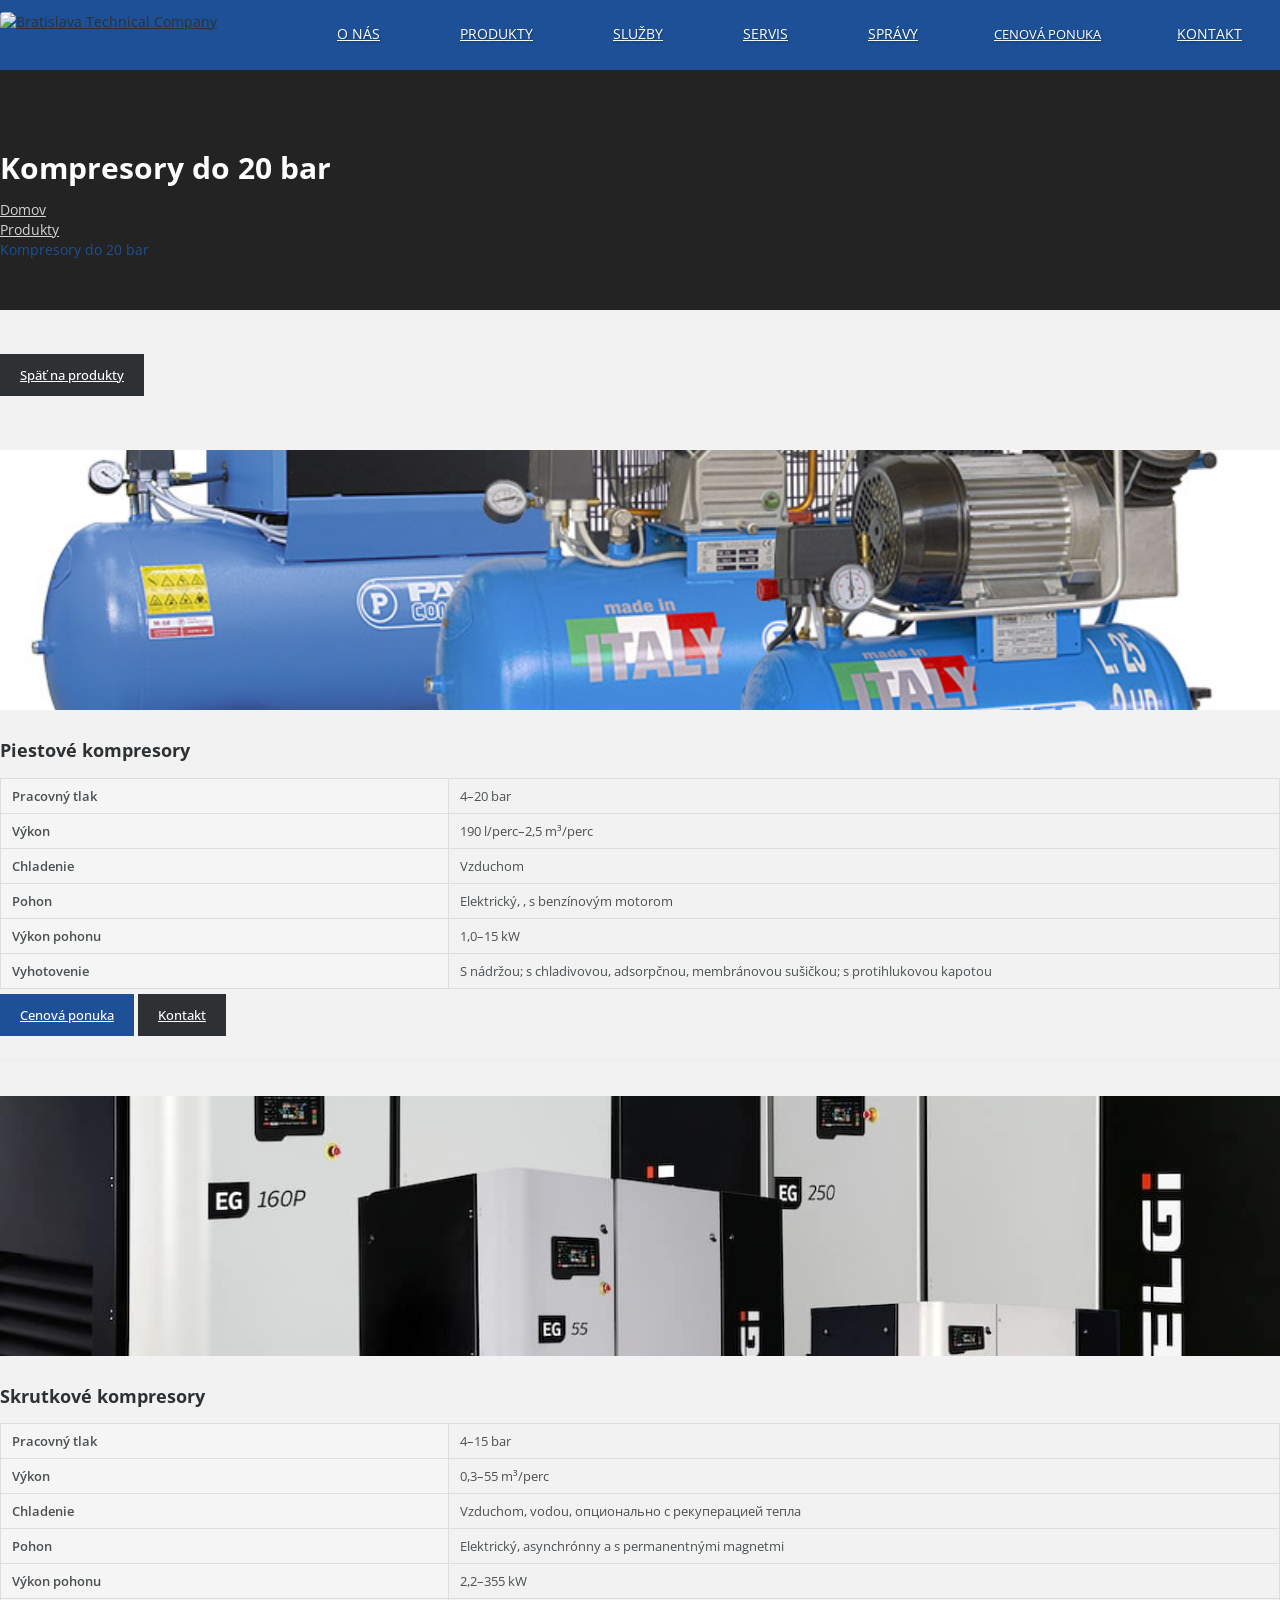
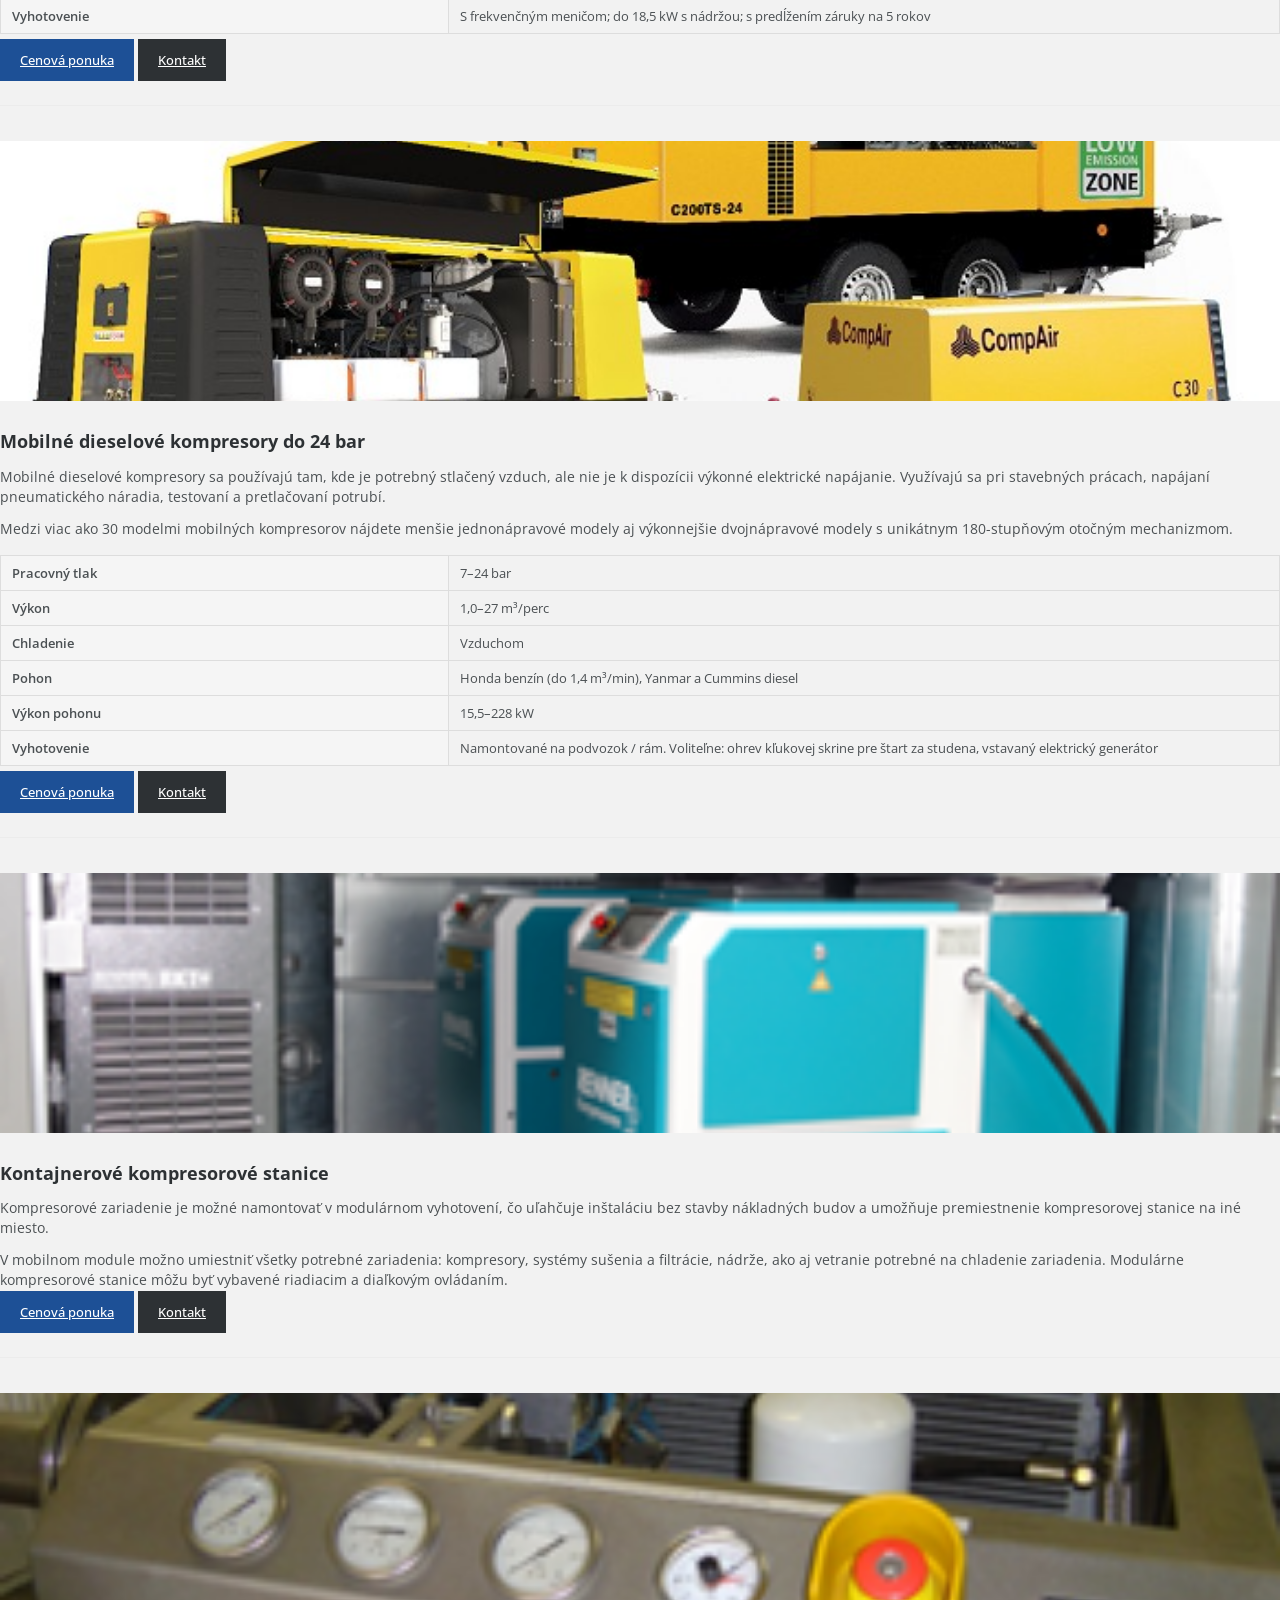
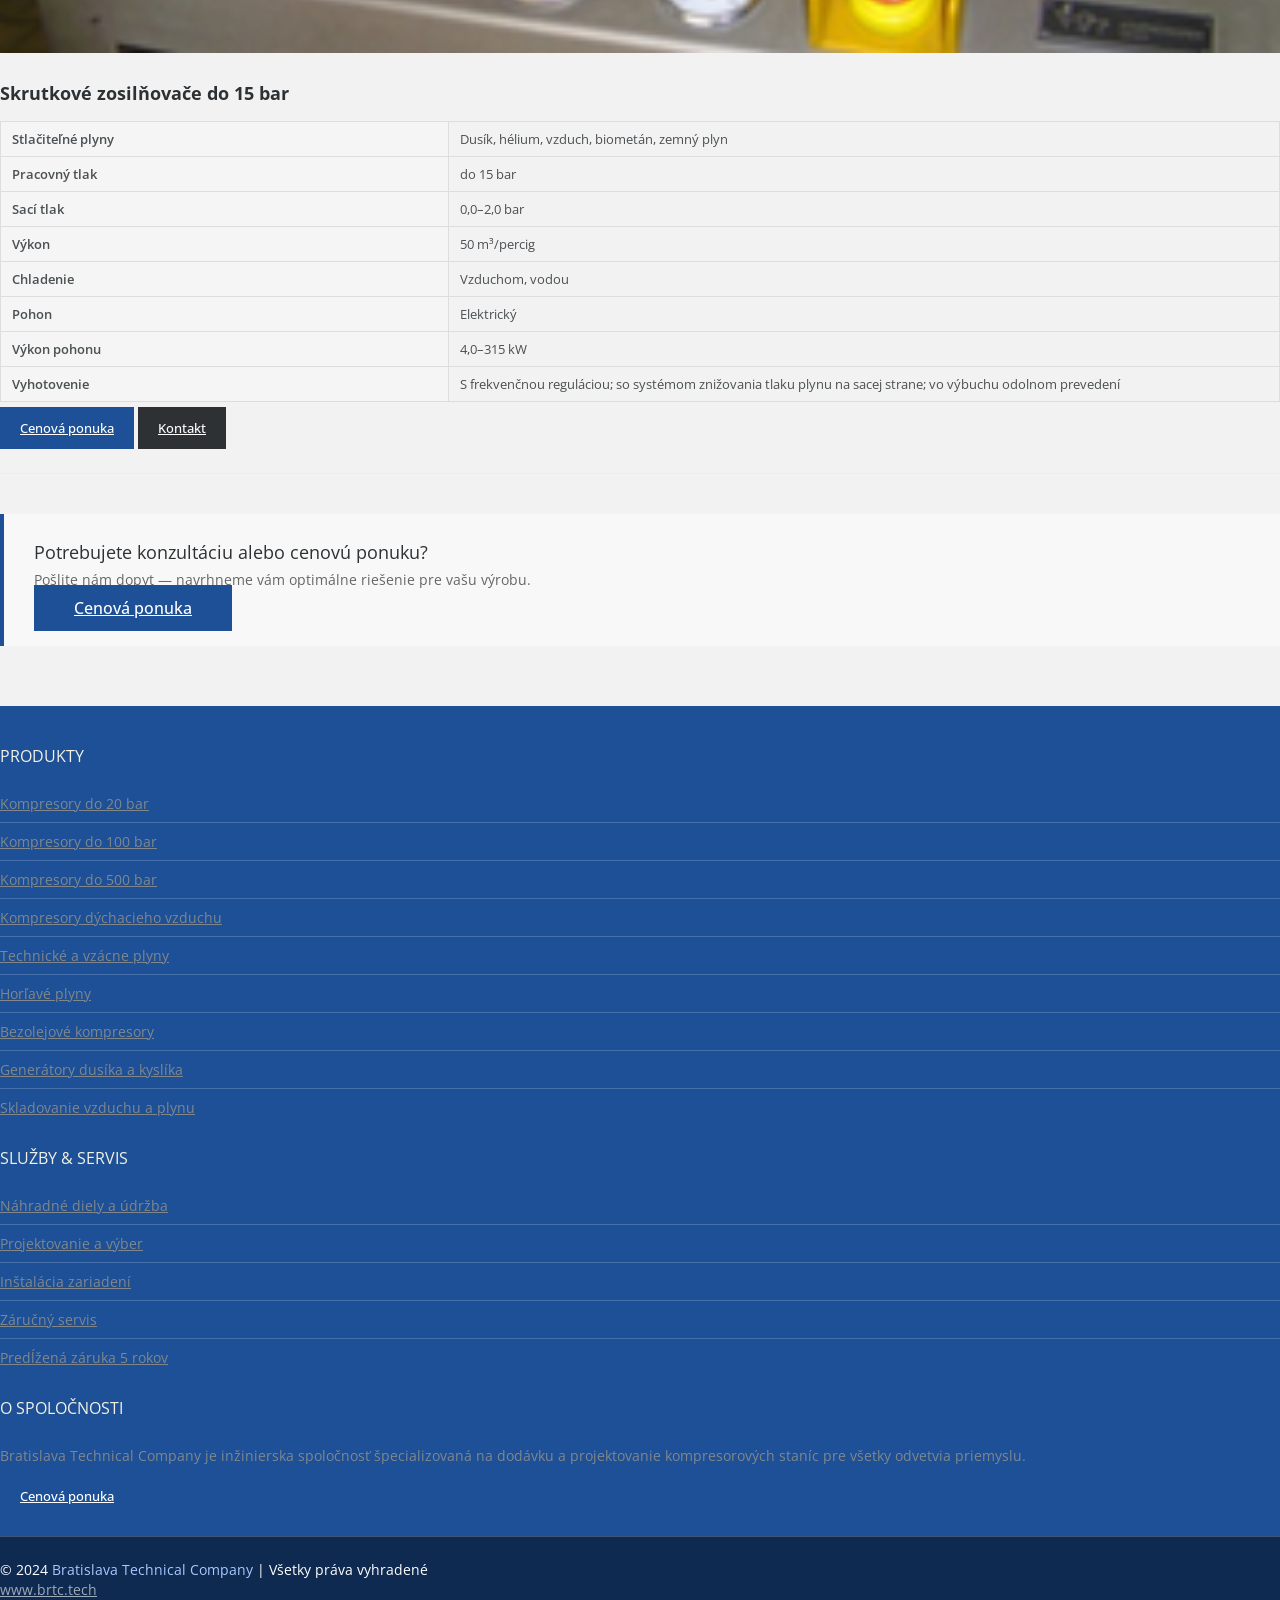
==== commit 666e1a47: "Update product images and descriptions for improved clarity and consistency" ====
--- a/product-1.html
+++ b/product-1.html
@@ -16,7 +16,7 @@
 	<script src="js/myscript.js" type="text/javascript"></script>
 	<style>
 	.page-hero {
-		background: linear-gradient(rgba(0,0,0,0.62),rgba(0,0,0,0.62)) center/cover, url('images/1 - Компрессоры до 20 бар/1.2. - ELGi screw compressor-440-408.png') center/cover no-repeat;
+		background: linear-gradient(rgba(0,0,0,0.62),rgba(0,0,0,0.62)) center/cover, url('images/5. RENNER RS-M_Booster_r_offen_RTTouch.webp') center/cover no-repeat;
 		padding: 150px 0 50px;
 	}
 	.page-hero h1 { color:#fff; font-size:30px; font-weight:700; margin:0 0 14px; line-height:1.2; }
@@ -171,7 +171,7 @@
 						<tr><td>Chladenie</td><td>Vzduchom, vodou</td></tr>
 						<tr><td>Pohon</td><td>Elektrický</td></tr>
 						<tr><td>Výkon pohonu</td><td>4,0–315 kW</td></tr>
-						<tr><td>Vyhotovenie</td><td>Frekvenciaszabályozással; gáznyomás-csökkentő rendszerrel a szívóoldalon; robbanásbiztos Vyhotovenieben</td></tr>
+						<tr><td>Vyhotovenie</td><td>S frekvenčnou reguláciou; so systémom znižovania tlaku plynu na sacej strane; vo výbuchu odolnom prevedení</td></tr>
 					</table>
 					<a href="index.html#request" class="btn btn-active">Cenová ponuka</a>
 					<a href="index.html#contacts" class="btn">Kontakt</a>
@@ -182,8 +182,8 @@
 		<div class="cta-bar">
 			<div class="row">
 				<div class="col-md-8">
-					<h3>Konzultációra vagy ajánlatra van szüksége?</h3>
-					<p>Küldjön nekünk megkeresést — optimális megoldást kínálunk az Ön termelésének.</p>
+					<h3>Potrebujete konzultáciu alebo cenovú ponuku?</h3>
+					<p>Pošlite nám dopyt — navrhneme vám optimálne riešenie pre vašu výrobu.</p>
 				</div>
 				<div class="col-md-4 text-right" style="padding-top:8px;">
 					<a href="index.html#request" class="btn btn-active btn-lg">Cenová ponuka</a>
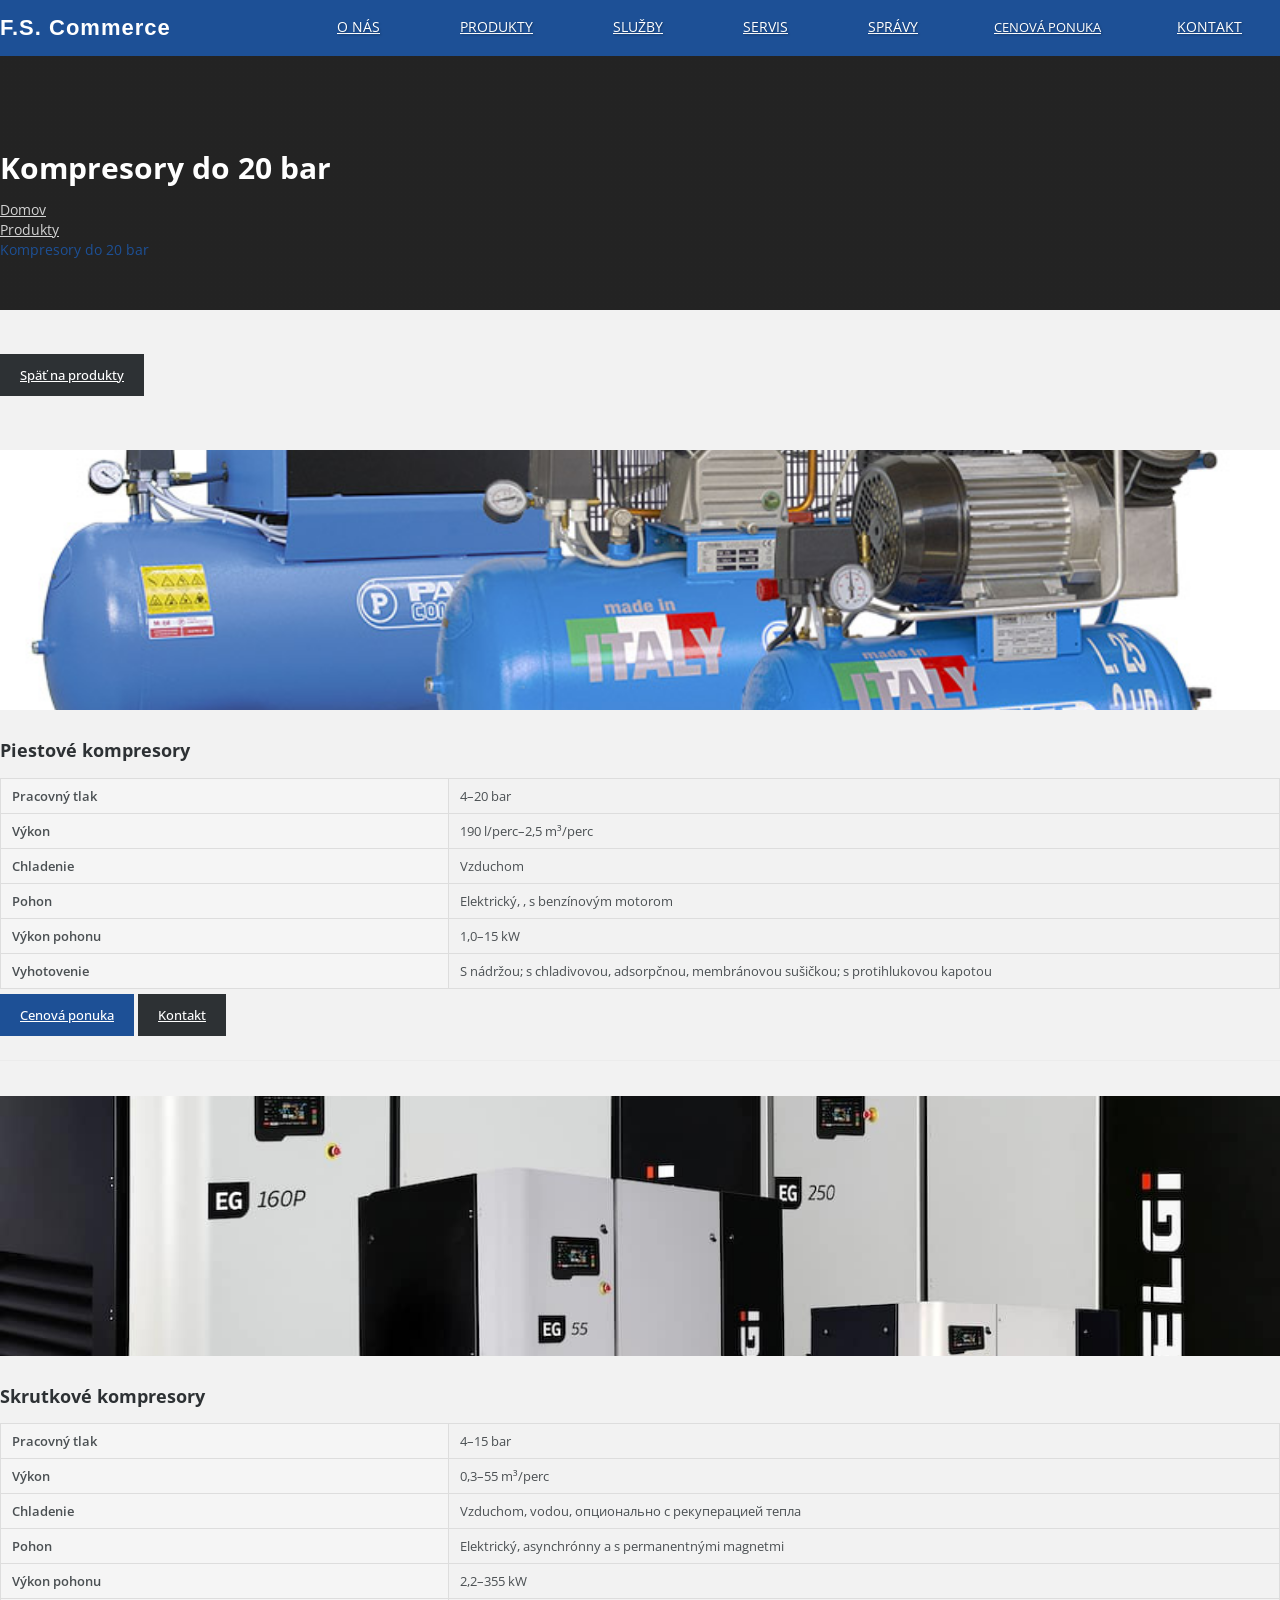
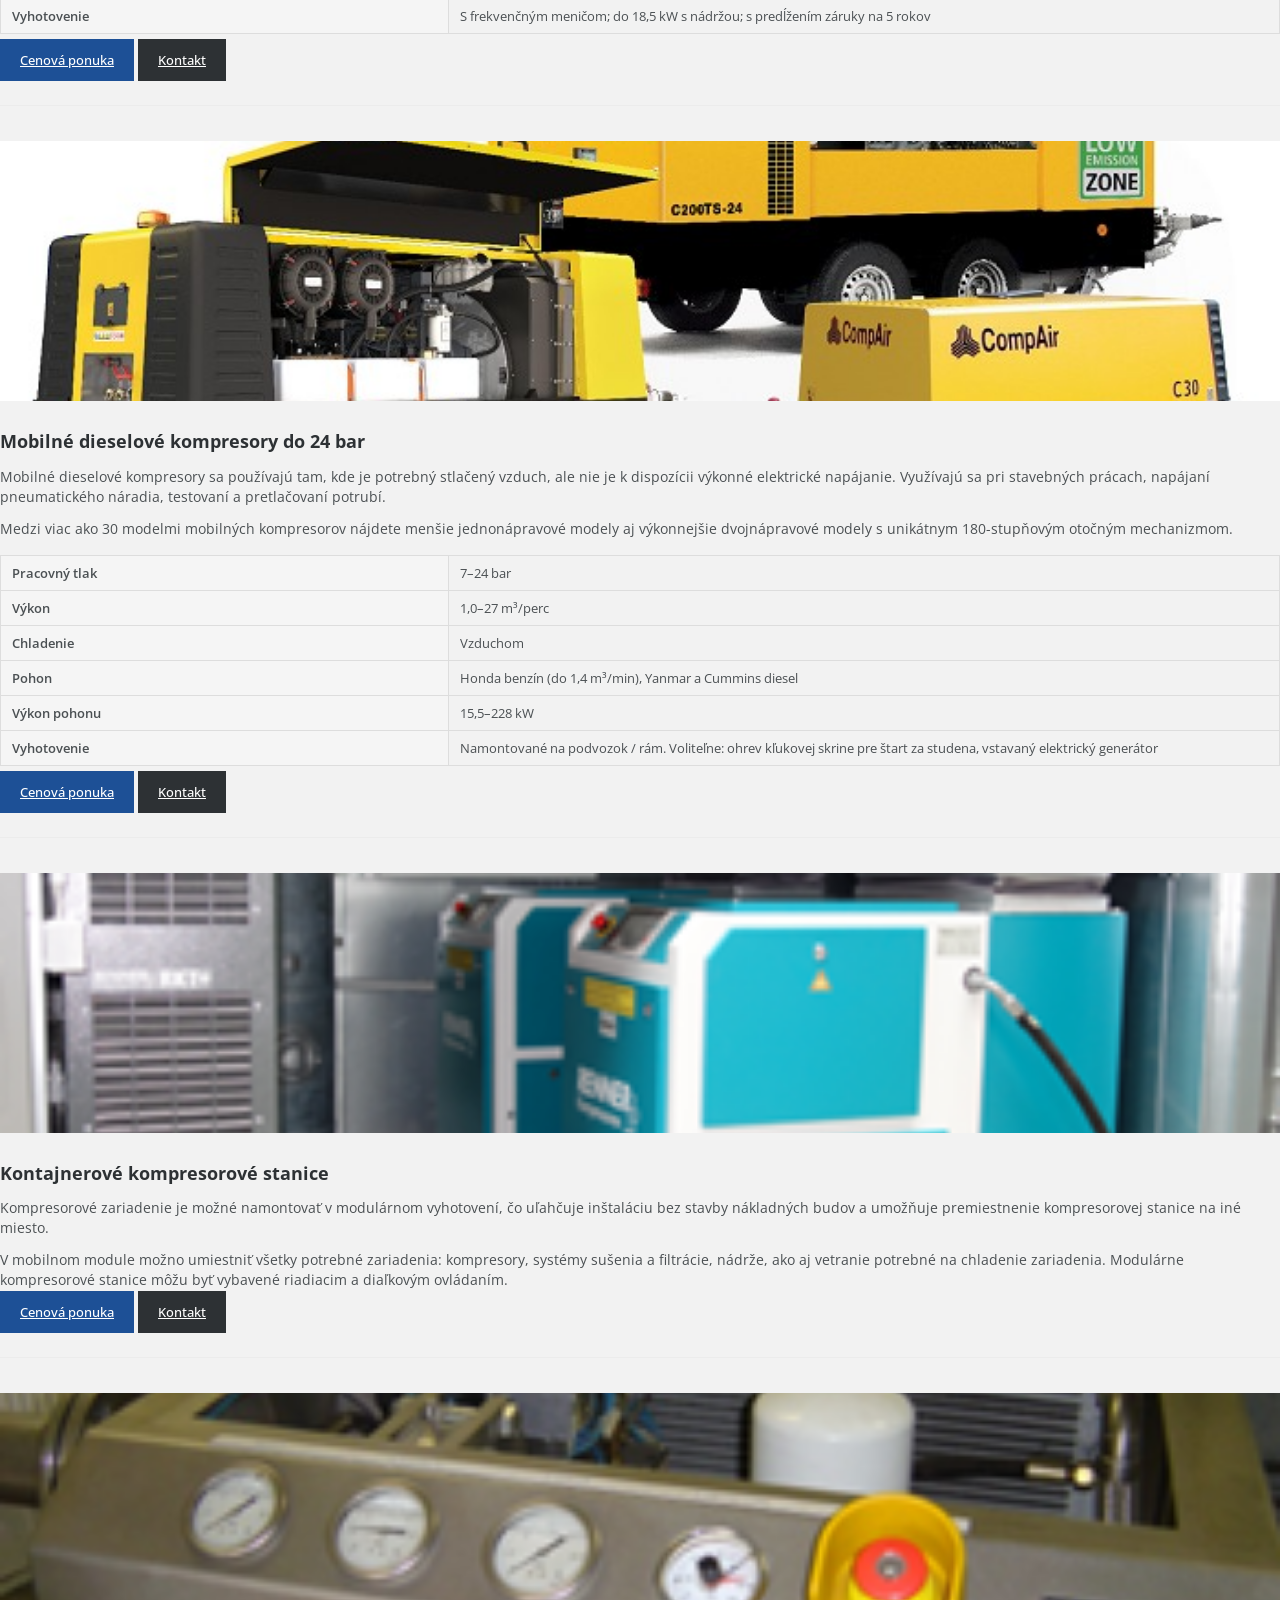
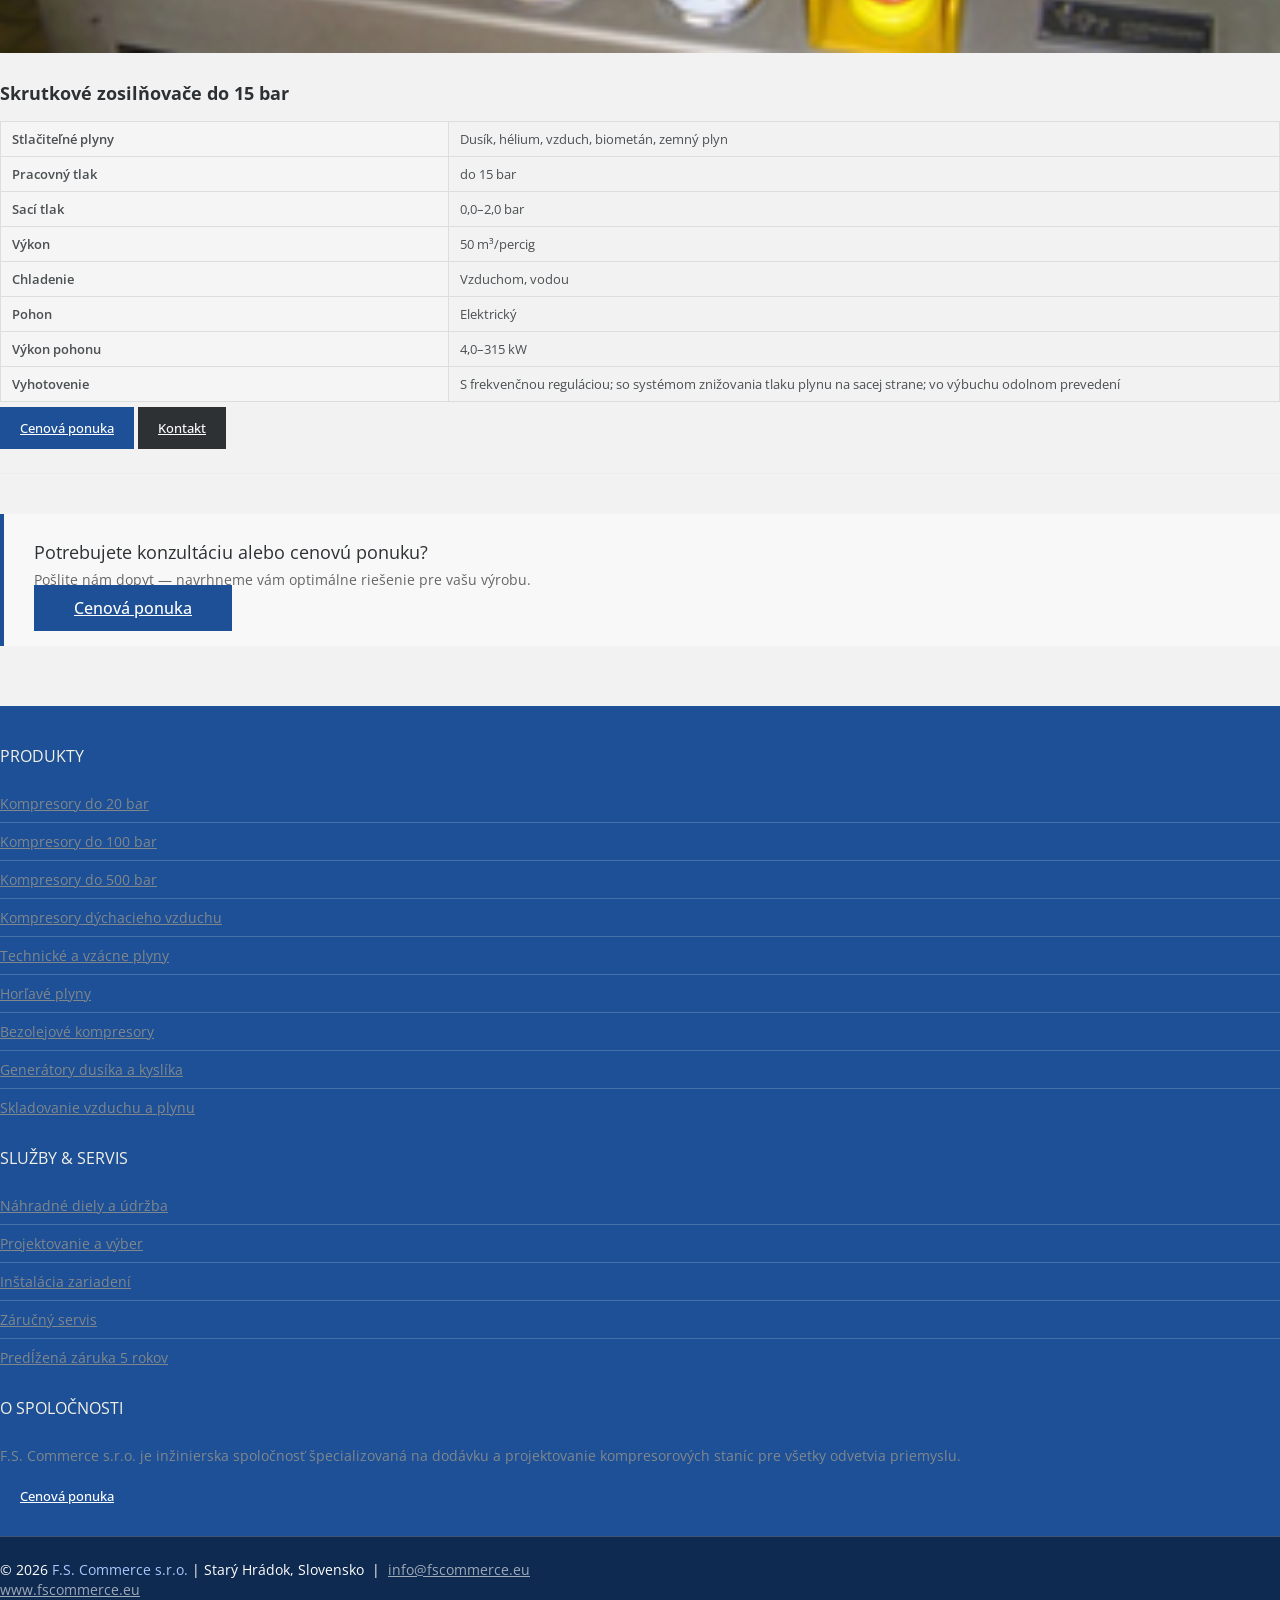
==== commit 5ad4b010: "Update company branding across multiple product pages and add README file" ====
--- a/product-1.html
+++ b/product-1.html
@@ -2,7 +2,7 @@
 <html lang="sk">
 <head>
 	<meta charset="utf-8">
-	<title>Kompresory do 20 bar – Bratislava Technical Company</title>
+	<title>Kompresory do 20 bar – F.S. Commerce s.r.o.</title>
 	<meta name="viewport" content="width=device-width, initial-scale=1.0">
 	<link rel="shortcut icon" href="images/favicon.ico">
 	<link href="css/bootstrap.min.css" rel="stylesheet" type="text/css" />
@@ -47,7 +47,7 @@
 
 <header>
 	<div class="container">
-		<div class="logo"><a href="index.html" style="display:inline-block;padding:4px 0;"><img src="images/BTC logo.jpg" alt="Bratislava Technical Company" style="height:46px;width:auto;display:block;border-radius:4px;"></a></div>
+		<div class="logo"><a href="index.html" style="display:inline-block;padding:6px 0;font-size:22px;font-weight:700;color:#fff;letter-spacing:1px;text-decoration:none;font-family:Oswald,sans-serif;">F.S. Commerce</a></div>
 		<div class="main_menu">
 			<ul>
 				<li><a href="index.html#about">O nás</a></li>
@@ -227,7 +227,7 @@
 			<div class="col-lg-4 col-md-4 col-sm-6 padbot30">
 				<div class="widget widget_text">
 					<h4>O spoločnosti</h4>
-					<p>Bratislava Technical Company je inžinierska spoločnosť špecializovaná na dodávku a projektovanie kompresorových staníc pre všetky odvetvia priemyslu.</p>
+					<p>F.S. Commerce s.r.o. je inžinierska spoločnosť špecializovaná na dodávku a projektovanie kompresorových staníc pre všetky odvetvia priemyslu.</p>
 					<a href="index.html#request" class="btn btn-sm btn-active">Cenová ponuka</a>
 				</div>
 			</div>
@@ -235,8 +235,8 @@
 	</div>
 	<div id="copyright">
 		<div class="container">
-			<div class="pull-left">© 2024 <span>Bratislava Technical Company</span> | Všetky práva vyhradené</div>
-			<div class="pull-right"><a href="http://www.brtc.tech" target="_blank" style="color:rgba(255,255,255,.6);">www.brtc.tech</a></div>
+			<div class="pull-left">© 2026 <span>F.S. Commerce s.r.o.</span> | Starý Hrádok, Slovensko &nbsp;|&nbsp; <a href="mailto:info@fscommerce.eu" style="color:rgba(255,255,255,.6);">info@fscommerce.eu</a></div>
+			<div class="pull-right"><a href="https://www.fscommerce.eu" target="_blank" style="color:rgba(255,255,255,.6);">www.fscommerce.eu</a></div>
 		</div>
 	</div>
 </footer>
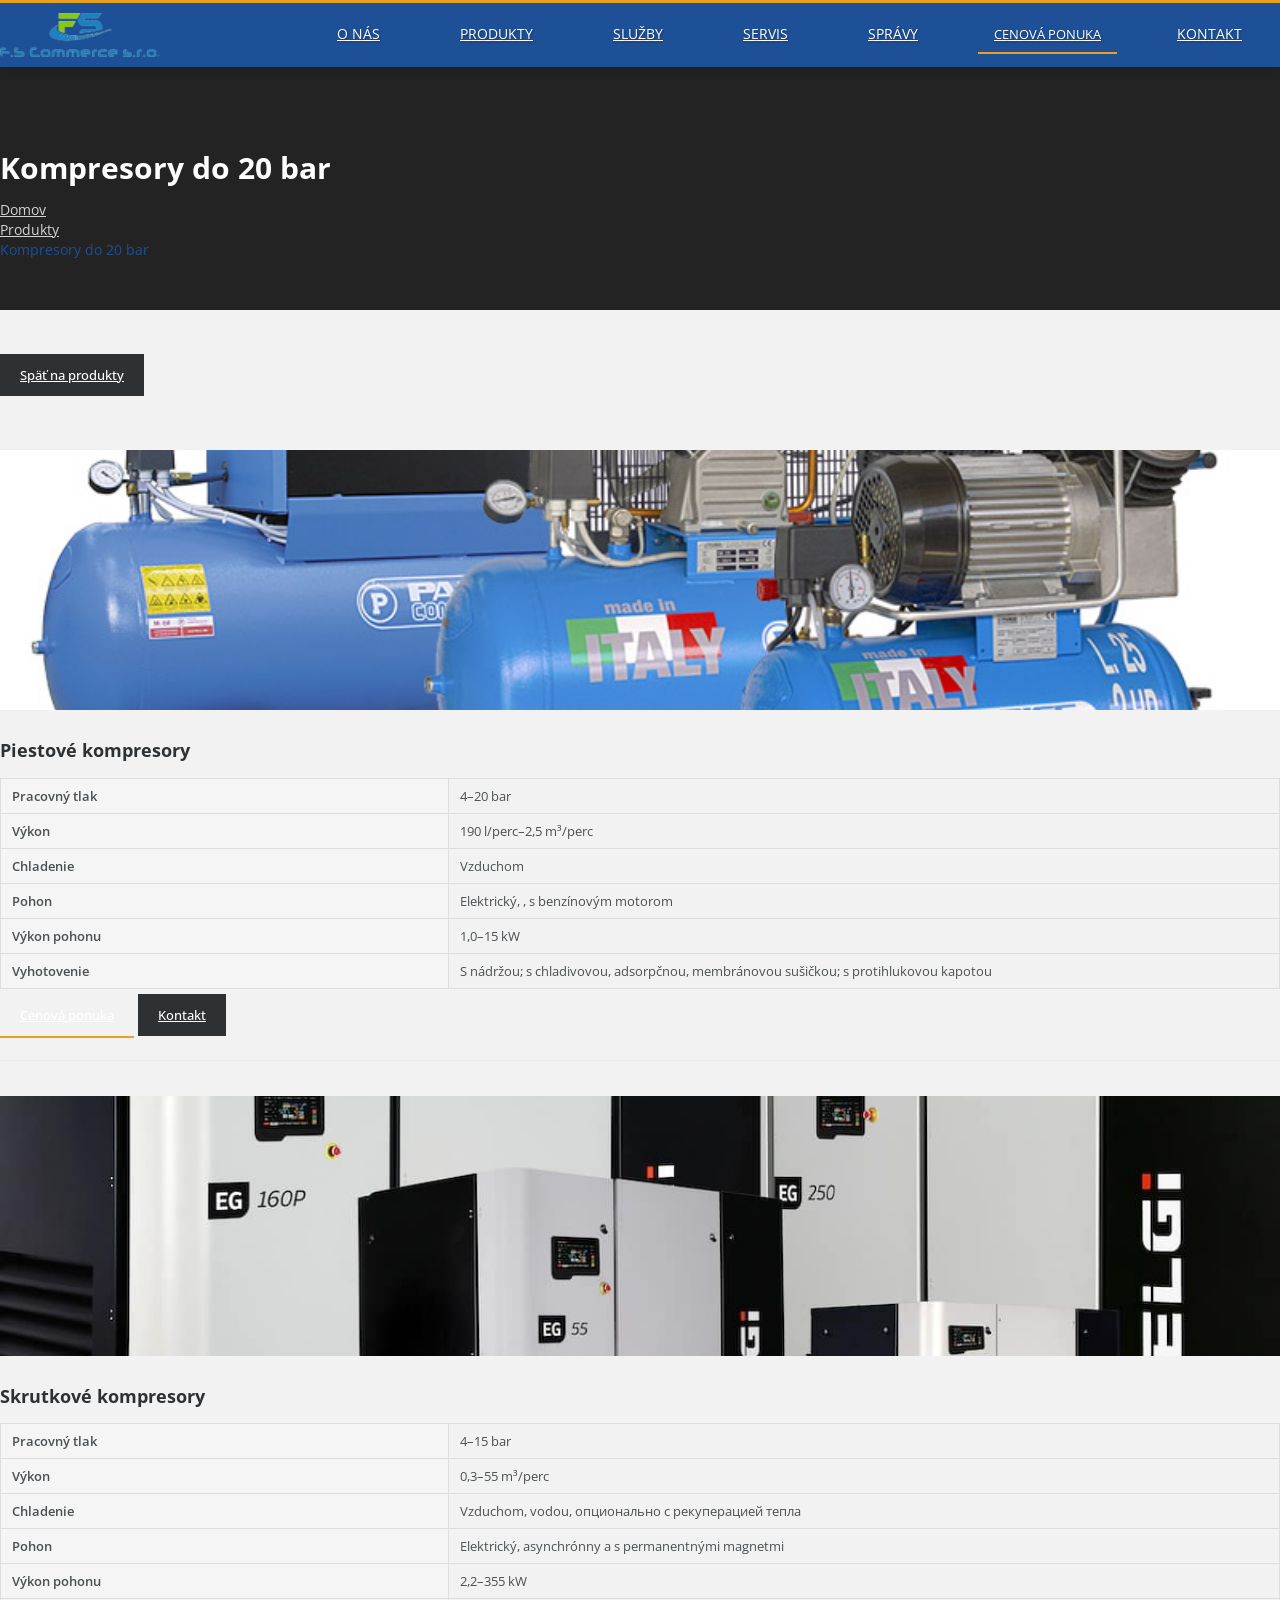
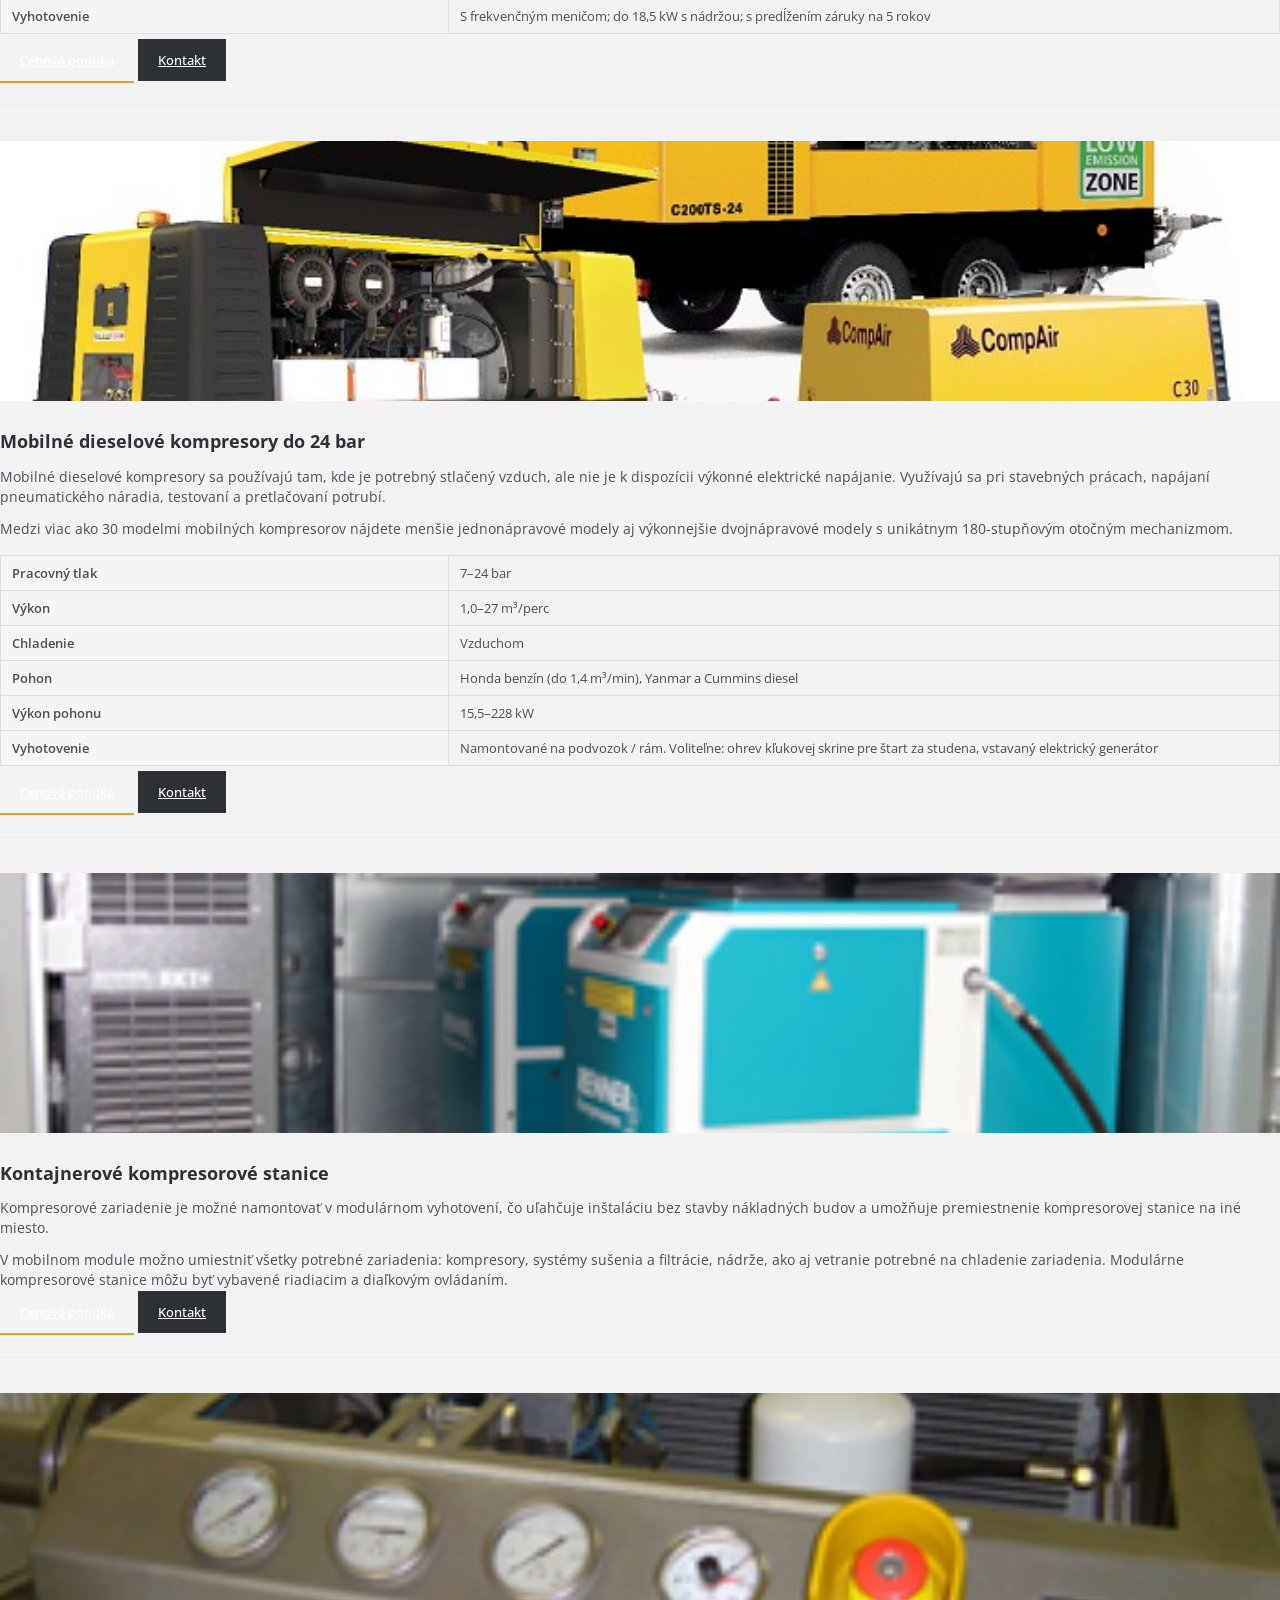
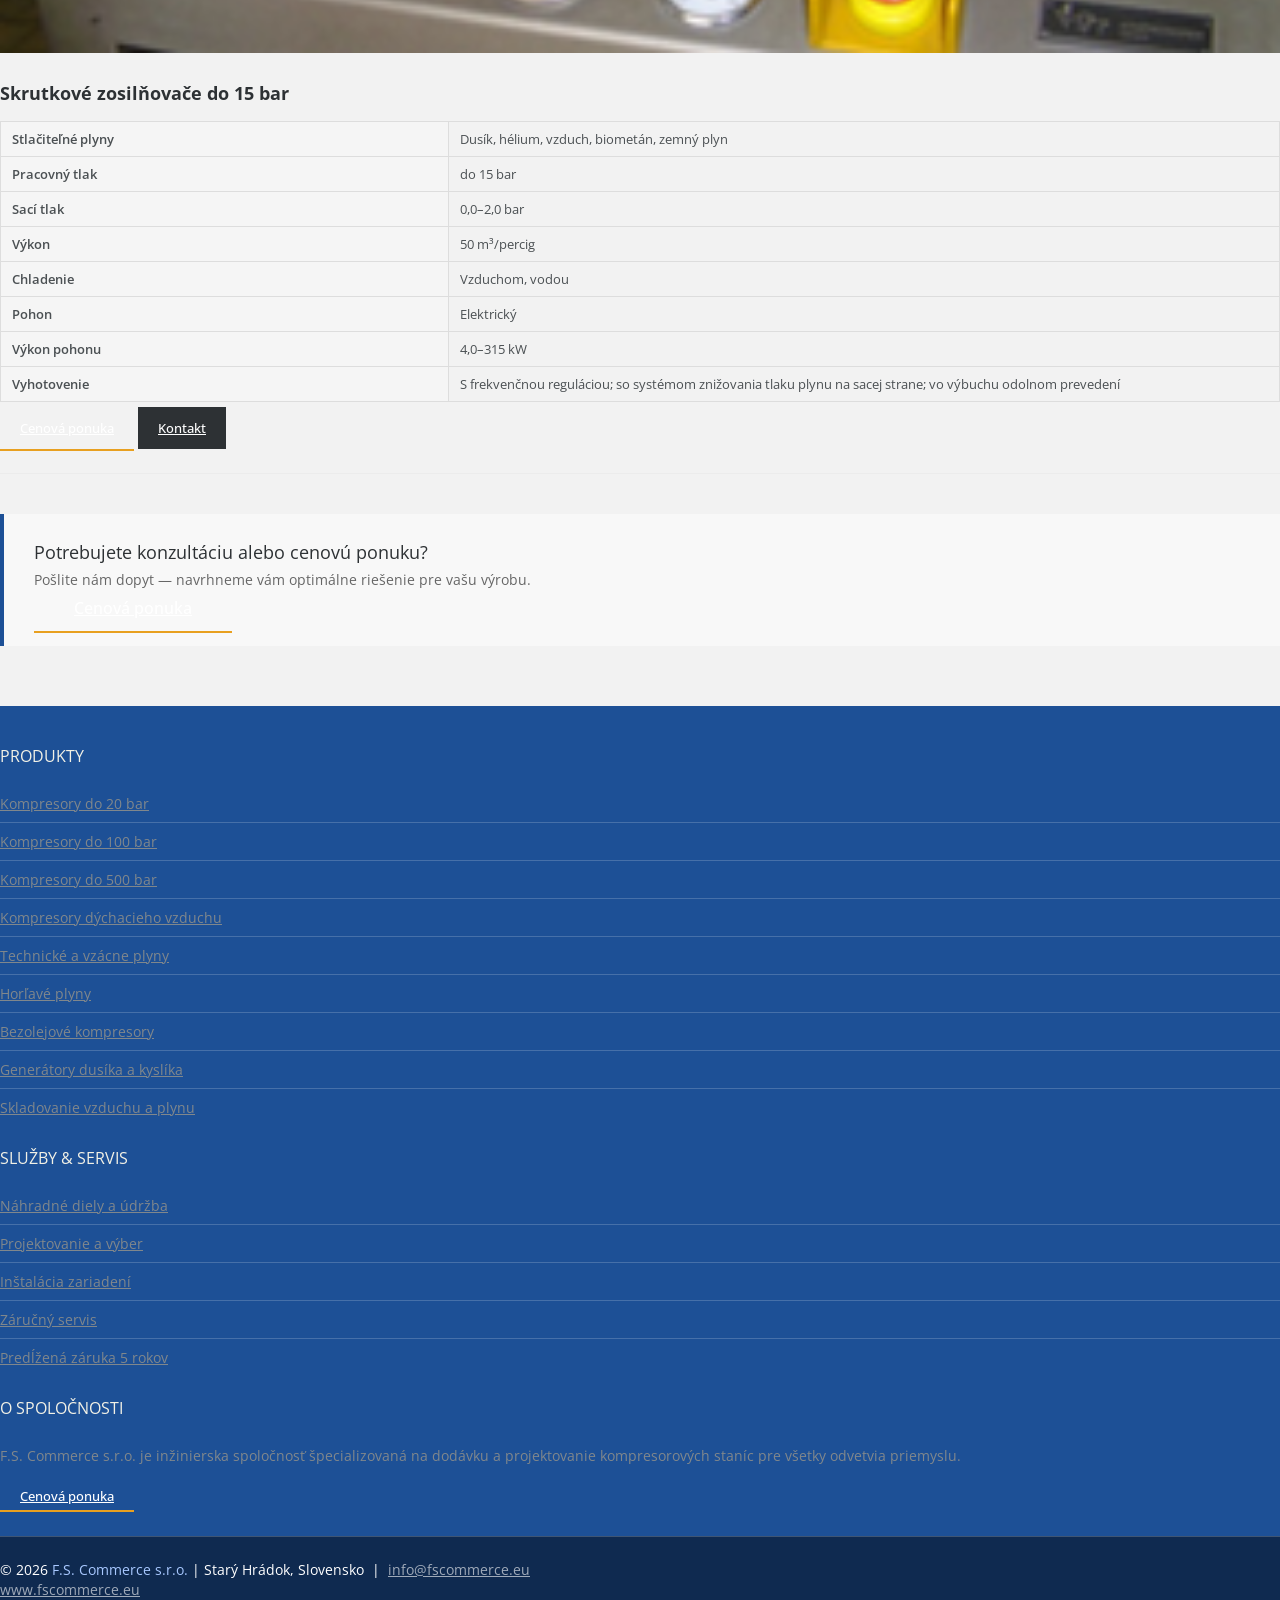
==== commit 03dfdde4: "Refactor code structure for improved readability and maintainability" ====
--- a/product-1.html
+++ b/product-1.html
@@ -47,7 +47,7 @@
 
 <header>
 	<div class="container">
-		<div class="logo"><a href="index.html" style="display:inline-block;padding:6px 0;font-size:22px;font-weight:700;color:#fff;letter-spacing:1px;text-decoration:none;font-family:Oswald,sans-serif;">F.S. Commerce</a></div>
+		<div class="logo"><a href="index.html" style="display:inline-block;padding:2px 0;"><img src="images/Logo.png" alt="F.S. Commerce s.r.o." style="height:44px;width:auto;display:block;"></a></div>
 		<div class="main_menu">
 			<ul>
 				<li><a href="index.html#about">O nás</a></li>
--- a/css/style.css
+++ b/css/style.css
@@ -127,8 +127,8 @@
 }
 .btn:focus, .btn:hover {color:#fff; background-color: #1d5096;}
 
-.btn-active {background-color:#1d5096; color:#fff;}
-.btn-active:hover {background-color:#2d3134; color:#fff;}
+.btn-active {background:linear-gradient(135deg,#1d5096 0%,#2563b8 100%); color:#fff; border-bottom:2px solid #e8a020;}
+.btn-active:hover {background:linear-gradient(135deg,#163d78 0%,#1d5096 100%); color:#fff; border-bottom-color:#e8a020;}
 
 .btn-white {background-color:#fff; color:#1d5096;}
 .btn-white:hover {background-color:#1d5096; color:#fff;}
@@ -183,6 +183,8 @@
 	width:100%;
 	padding:8px 0;
 	background-color:#1d5096;
+	border-top:3px solid #e8a020;
+	box-shadow:0 2px 12px rgba(0,0,0,0.18);
 	transition: all 0.3s ease-in-out;
 	-webkit-transition: all 0.3s ease-in-out;
 }
@@ -236,9 +238,9 @@
 }
 .main_menu li a:hover,
 .main_menu li.active a {
-	text-decoration:line-through;
-	color:#fff;
-	background-color:#0f2a50;
+	text-decoration:none;
+	color:#e8a020;
+	background-color:transparent;
 }
 
 
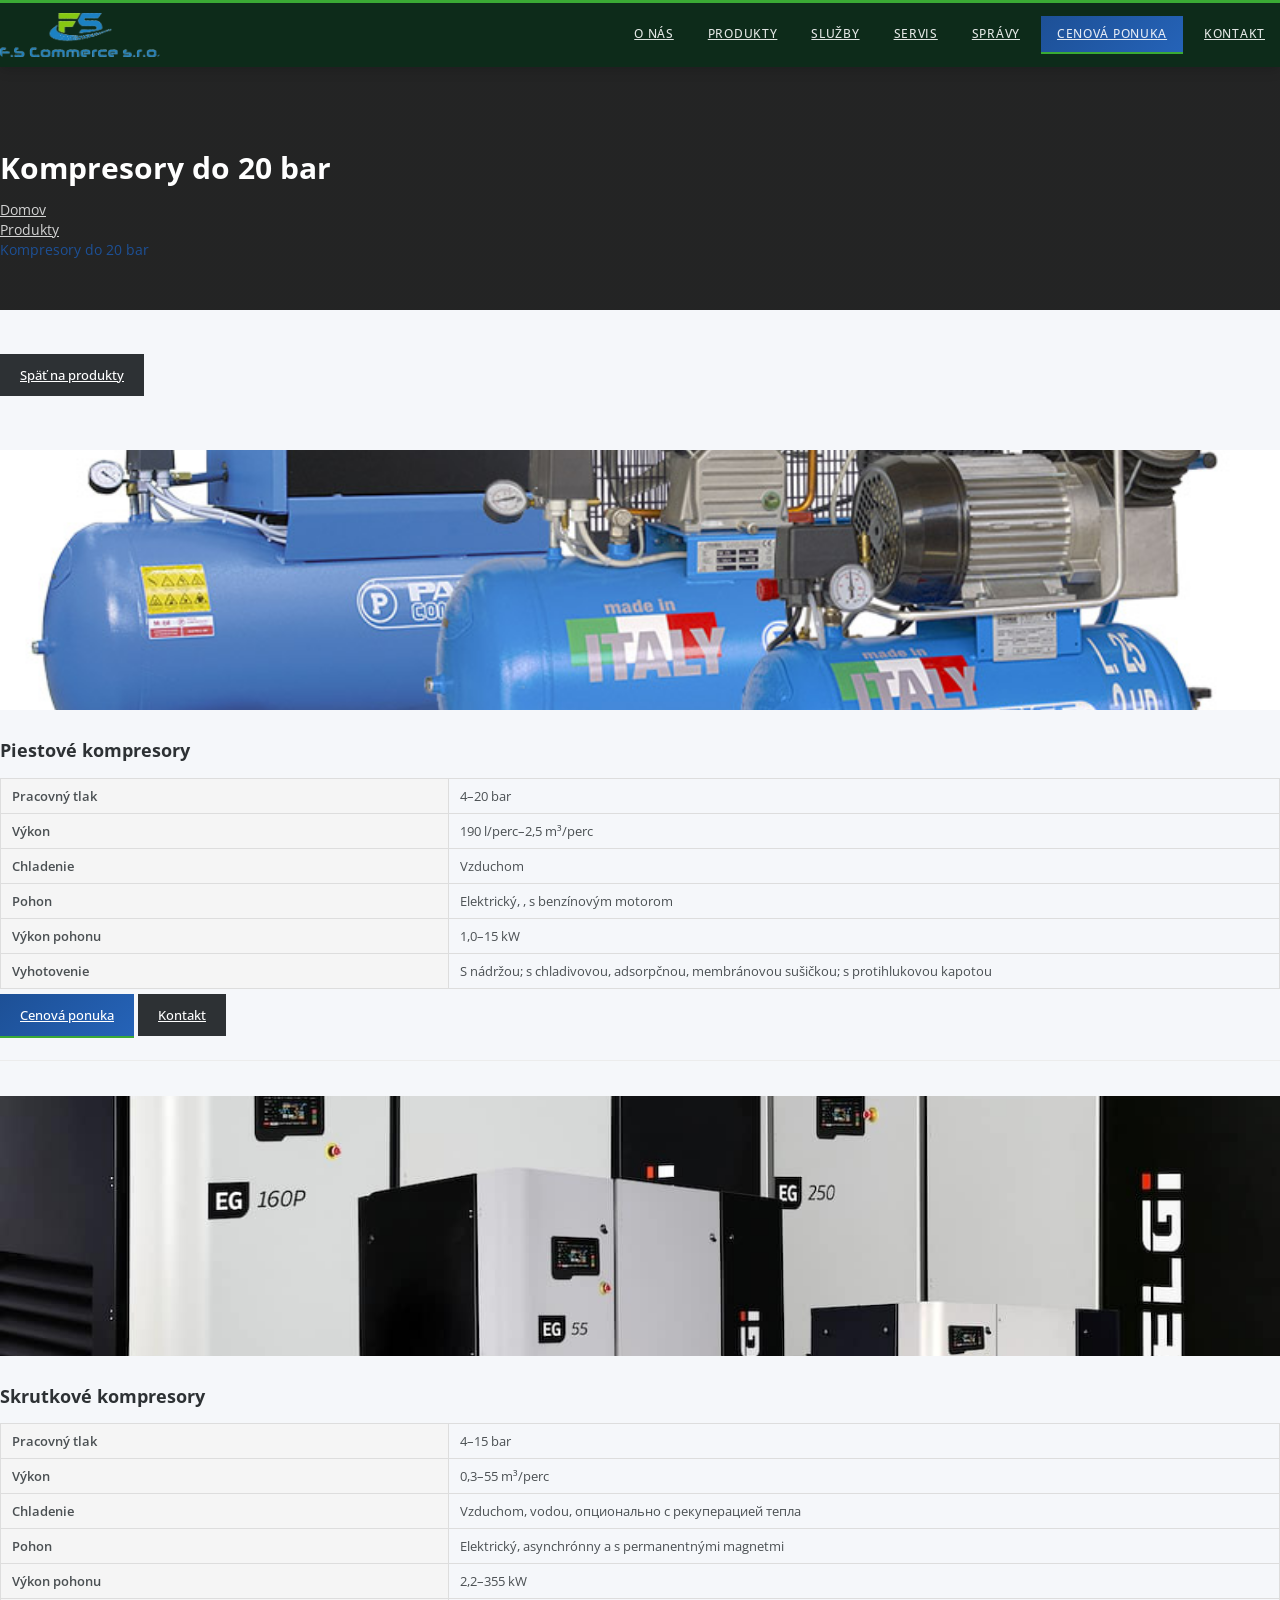
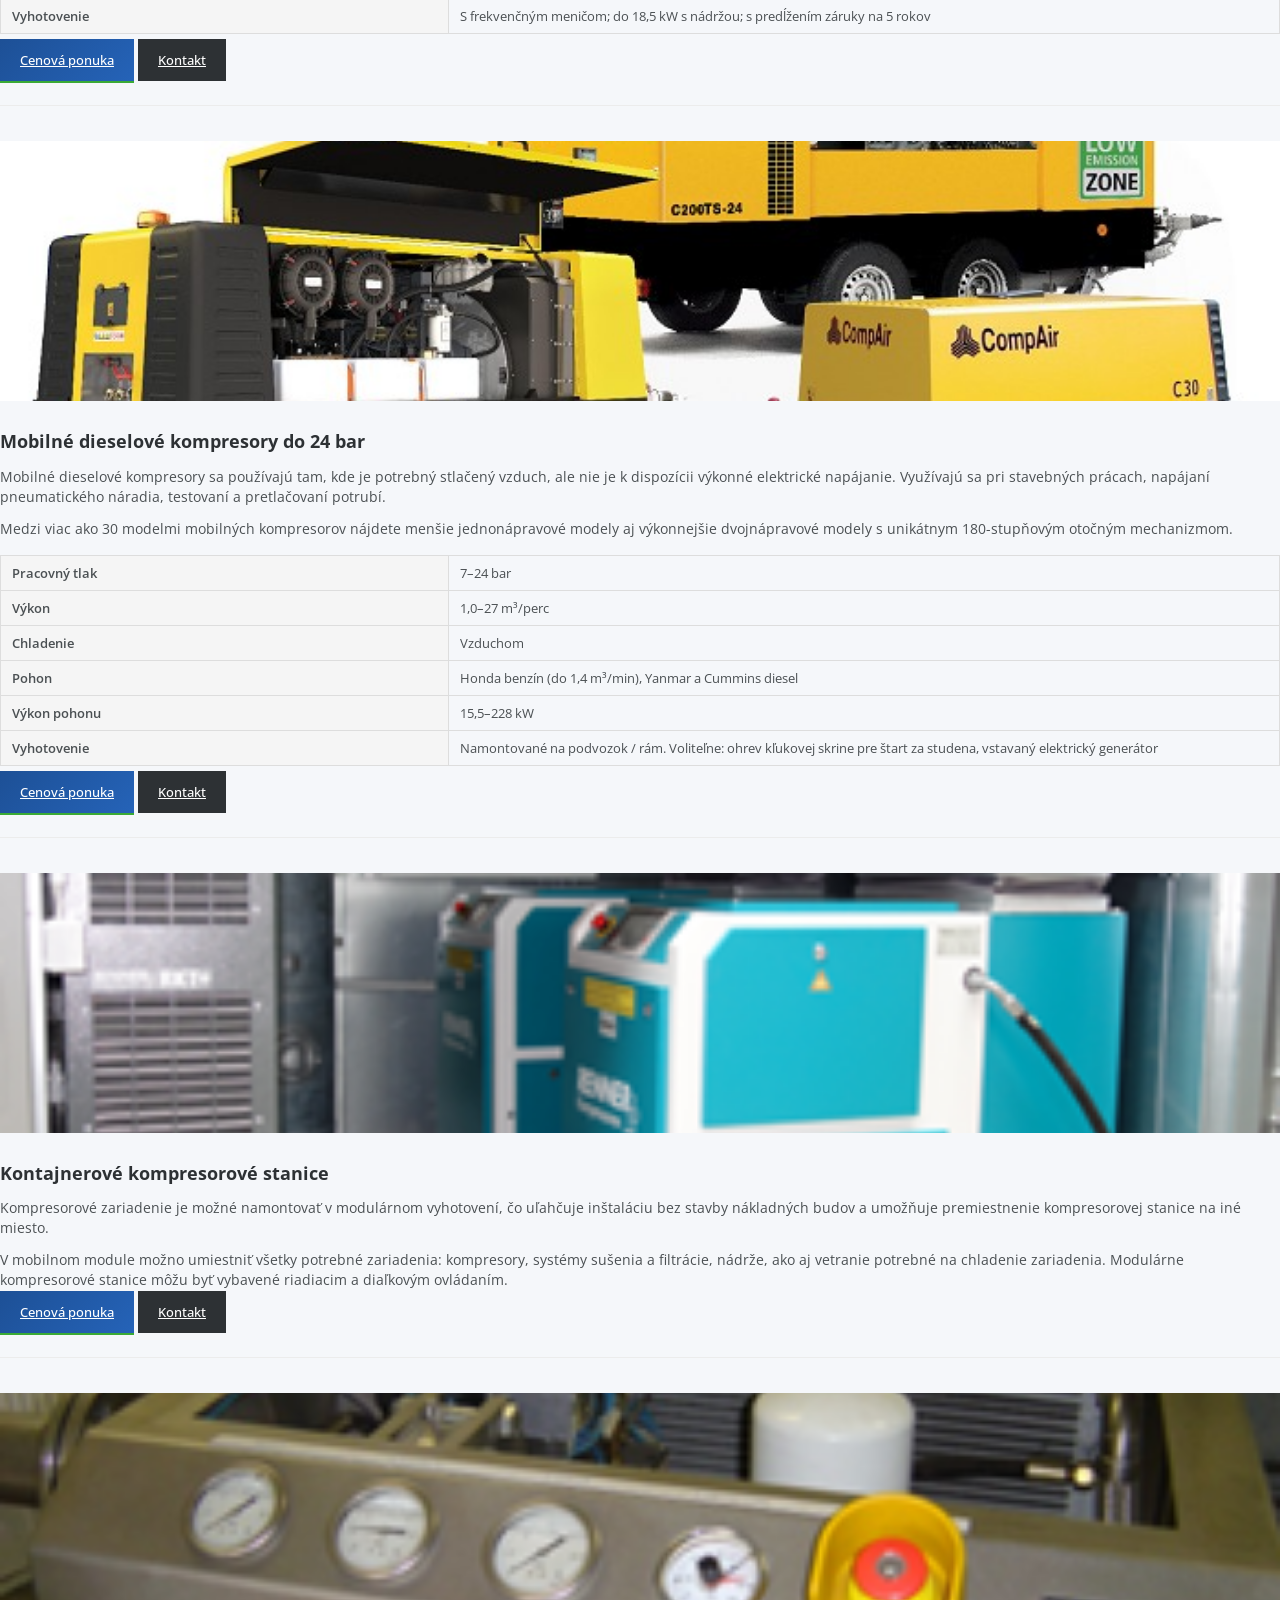
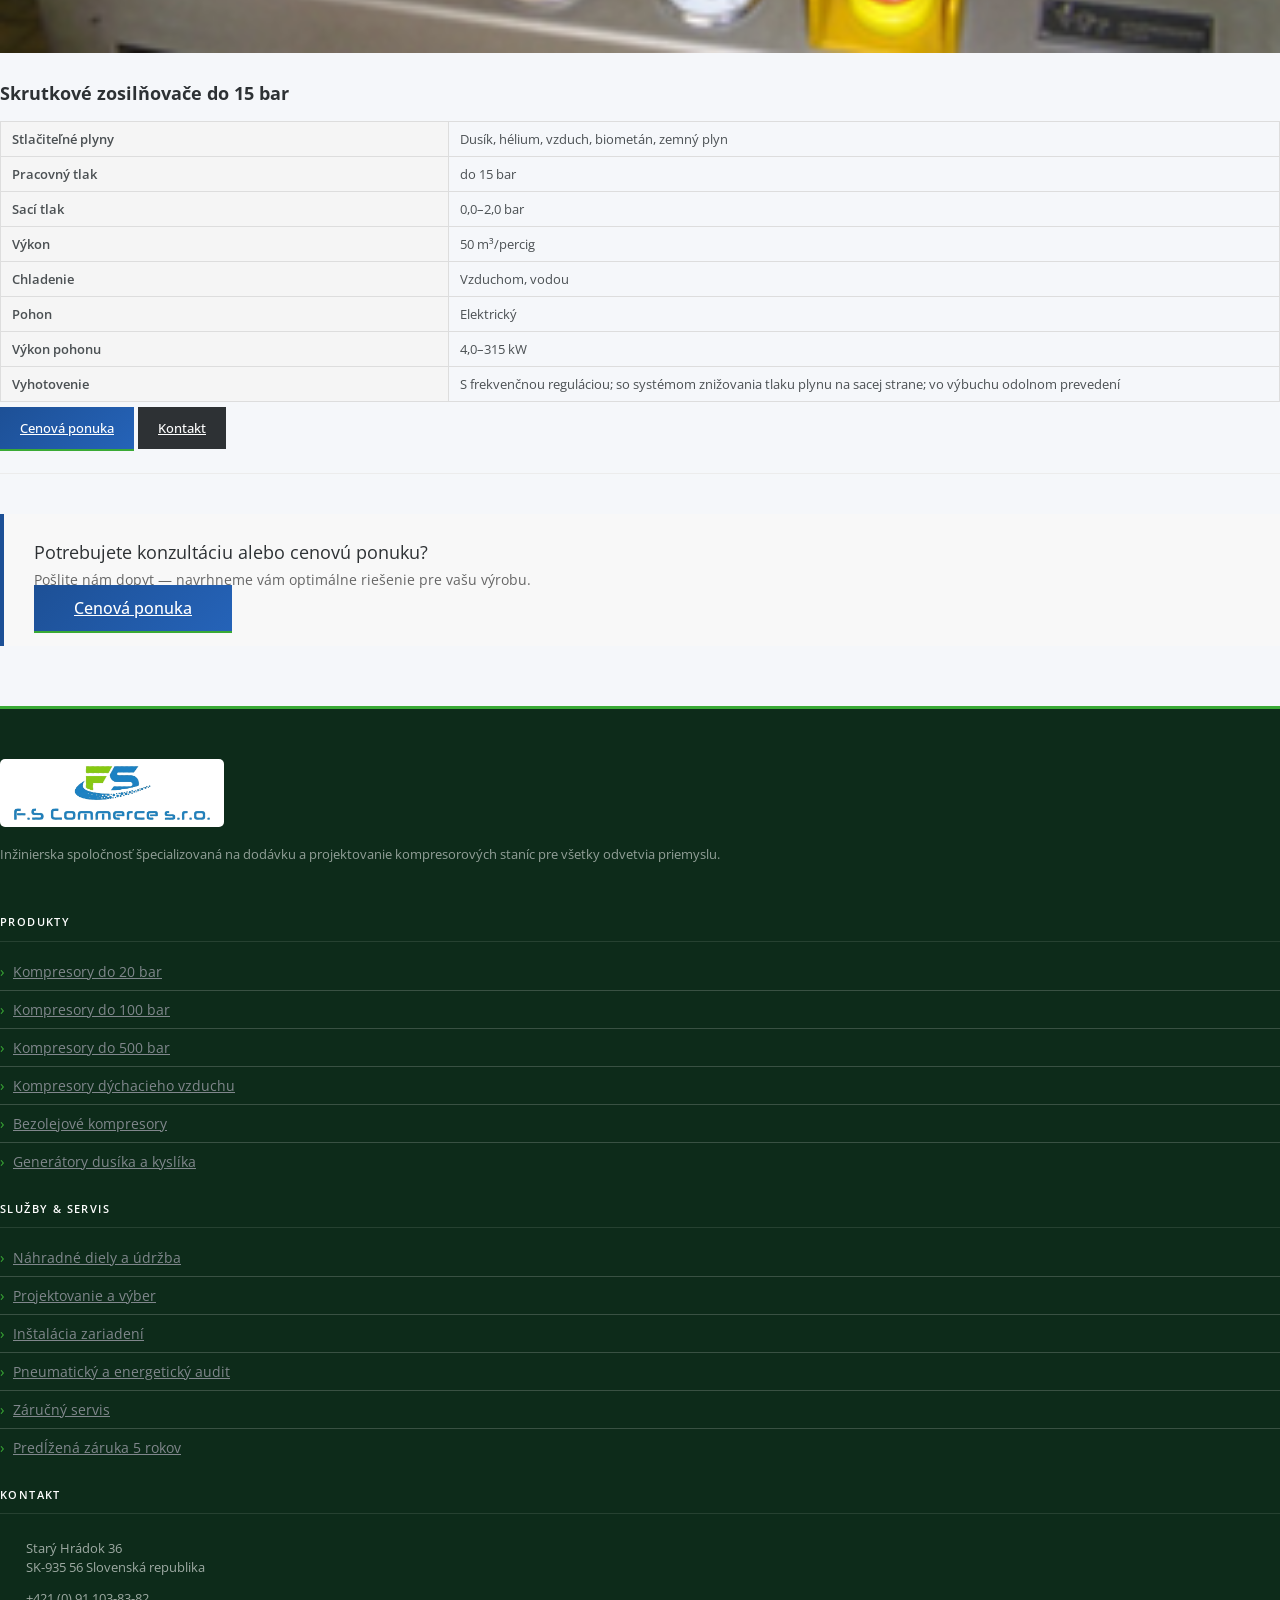
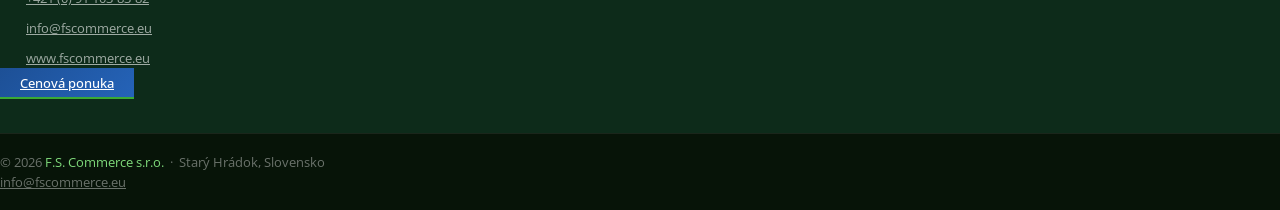
==== commit 2d187939: "Update product pages with new footer layout and contact information; append version query to CSS fil" ====
--- a/product-1.html
+++ b/product-1.html
@@ -7,7 +7,7 @@
 	<link rel="shortcut icon" href="images/favicon.ico">
 	<link href="css/bootstrap.min.css" rel="stylesheet" type="text/css" />
 	<link href="css/font-awesome.min.css" rel="stylesheet" type="text/css" />
-	<link href="css/style.css" rel="stylesheet" type="text/css" />
+	<link href="css/style.css?v=7" rel="stylesheet" type="text/css" />
 	<link href="css/responsive.css" rel="stylesheet" type="text/css" />
 	<link href='https://fonts.googleapis.com/css?family=Open+Sans:400,300,400italic,600,700' rel='stylesheet' type='text/css'>
 	<link href='https://fonts.googleapis.com/css?family=Oswald:700' rel='stylesheet' type='text/css'>
@@ -193,10 +193,18 @@
 	</div>
 </section>
 
-<footer>
+<footer style="background-color:#0d2b1a !important; border-top:3px solid #3aaa35;">
 	<div class="container">
 		<div class="row">
-			<div class="col-lg-4 col-md-4 col-sm-6 padbot30">
+			<div class="col-lg-3 col-md-4 col-sm-6 padbot30">
+				<div class="widget footer-brand">
+					<a href="index.html" class="footer-logo-link">
+						<img src="images/Logo.png" alt="F.S. Commerce s.r.o." class="footer-logo">
+					</a>
+					<p class="footer-tagline">Inžinierska spoločnosť špecializovaná na dodávku a projektovanie kompresorových staníc pre všetky odvetvia priemyslu.</p>
+				</div>
+			</div>
+			<div class="col-lg-3 col-md-4 col-sm-6 padbot30">
 				<div class="widget widget_category">
 					<h4>Produkty</h4>
 					<ul>
@@ -204,39 +212,42 @@
 						<li><a href="product-2.html">Kompresory do 100 bar</a></li>
 						<li><a href="product-3.html">Kompresory do 500 bar</a></li>
 						<li><a href="product-4.html">Kompresory dýchacieho vzduchu</a></li>
-						<li><a href="product-5.html">Technické a vzácne plyny</a></li>
-						<li><a href="product-6.html">Horľavé plyny</a></li>
 						<li><a href="product-7.html">Bezolejové kompresory</a></li>
 						<li><a href="product-8.html">Generátory dusíka a kyslíka</a></li>
-						<li><a href="product-9.html">Skladovanie vzduchu a plynu</a></li>
 					</ul>
 				</div>
 			</div>
-			<div class="col-lg-4 col-md-4 col-sm-6 padbot30">
+			<div class="col-lg-3 col-md-4 col-sm-6 padbot30">
 				<div class="widget widget_category">
 					<h4>Služby &amp; Servis</h4>
 					<ul>
 						<li><a href="index.html#services">Náhradné diely a údržba</a></li>
 						<li><a href="index.html#services">Projektovanie a výber</a></li>
 						<li><a href="index.html#services">Inštalácia zariadení</a></li>
+						<li><a href="index.html#services">Pneumatický a energetický audit</a></li>
 						<li><a href="index.html#servis">Záručný servis</a></li>
 						<li><a href="index.html#servis">Predĺžená záruka 5 rokov</a></li>
 					</ul>
 				</div>
 			</div>
-			<div class="col-lg-4 col-md-4 col-sm-6 padbot30">
-				<div class="widget widget_text">
-					<h4>O spoločnosti</h4>
-					<p>F.S. Commerce s.r.o. je inžinierska spoločnosť špecializovaná na dodávku a projektovanie kompresorových staníc pre všetky odvetvia priemyslu.</p>
-					<a href="index.html#request" class="btn btn-sm btn-active">Cenová ponuka</a>
-				</div>
-			</div>
-		</div>
-	</div>
-	<div id="copyright">
+			<div class="col-lg-3 col-md-4 col-sm-6 padbot30">
+				<div class="widget">
+					<h4>Kontakt</h4>
+					<ul class="footer-contact-list">
+						<li><i class="fa fa-map-marker"></i><span>Starý Hrádok 36<br>SK-935 56 Slovenská republika</span></li>
+						<li><i class="fa fa-phone"></i><a href="tel:+421911038382">+421 (0) 91 103-83-82</a></li>
+						<li><i class="fa fa-envelope"></i><a href="mailto:info@fscommerce.eu">info@fscommerce.eu</a></li>
+						<li><i class="fa fa-globe"></i><a href="https://www.fscommerce.eu" target="_blank">www.fscommerce.eu</a></li>
+					</ul>
+					<a href="index.html#request" class="btn btn-sm btn-active" style="margin-top:14px;">Cenová ponuka</a>
+				</div>
+			</div>
+		</div>
+	</div>
+	<div id="copyright" style="background-color:#071408 !important; border-top:1px solid rgba(255,255,255,0.08);">
 		<div class="container">
-			<div class="pull-left">© 2026 <span>F.S. Commerce s.r.o.</span> | Starý Hrádok, Slovensko &nbsp;|&nbsp; <a href="mailto:info@fscommerce.eu" style="color:rgba(255,255,255,.6);">info@fscommerce.eu</a></div>
-			<div class="pull-right"><a href="https://www.fscommerce.eu" target="_blank" style="color:rgba(255,255,255,.6);">www.fscommerce.eu</a></div>
+			<div class="pull-left">© 2026 <span>F.S. Commerce s.r.o.</span> &nbsp;·&nbsp; Starý Hrádok, Slovensko</div>
+			<div class="pull-right"><a href="mailto:info@fscommerce.eu">info@fscommerce.eu</a></div>
 		</div>
 	</div>
 </footer>
--- a/css/style.css
+++ b/css/style.css
@@ -11,7 +11,7 @@
 	font-size: 14px;
 	line-height: 20px;
 	color: #4b5053;
-	background-color:#f2f2f2;
+	background-color:#f5f7fa;
 }
 
 a, input, select, textarea {
@@ -127,8 +127,8 @@
 }
 .btn:focus, .btn:hover {color:#fff; background-color: #1d5096;}
 
-.btn-active {background:linear-gradient(135deg,#1d5096 0%,#2563b8 100%); color:#fff; border-bottom:2px solid #e8a020;}
-.btn-active:hover {background:linear-gradient(135deg,#163d78 0%,#1d5096 100%); color:#fff; border-bottom-color:#e8a020;}
+.btn-active {background-color:#1d5096; background-image:linear-gradient(135deg,#1d5096 0%,#2563b8 100%) !important; color:#fff; border-bottom:2px solid #3aaa35;}
+.btn-active:hover {background-color:#163d78; background-image:linear-gradient(135deg,#163d78 0%,#1d5096 100%) !important; color:#fff; border-bottom-color:#3aaa35;}
 
 .btn-white {background-color:#fff; color:#1d5096;}
 .btn-white:hover {background-color:#1d5096; color:#fff;}
@@ -182,8 +182,8 @@
 	top:0;
 	width:100%;
 	padding:8px 0;
-	background-color:#1d5096;
-	border-top:3px solid #e8a020;
+	background-color:#0d2b1a;
+	border-top:3px solid #3aaa35;
 	box-shadow:0 2px 12px rgba(0,0,0,0.18);
 	transition: all 0.3s ease-in-out;
 	-webkit-transition: all 0.3s ease-in-out;
@@ -195,7 +195,7 @@
 }
 header.menu_fixed {
 	padding:8px 0;
-	background-color:#1d5096;
+	background-color:#0d2b1a;
 }
 
 
@@ -225,21 +225,39 @@
 header.menu_fixed .main_menu {padding-top:0;}
 .main_menu li {
 	display:inline-block;
-	margin:0 18px;
+	margin:0 2px;
 }
 .main_menu li a {
 	display:block;
-	padding:9px 20px 11px;
-
+	padding:9px 13px 11px;
+	position:relative;
 	text-transform:uppercase;
-	font-weight:400;
-	color:#fff;
-	text-shadow:1px 1px 2px rgba(0,0,0,0.31);
+	font-weight:500;
+	font-size:12px;
+	letter-spacing:0.7px;
+	color:rgba(255,255,255,0.88);
+	text-shadow:none;
+}
+.main_menu li a:not(.btn)::after {
+	content:'';
+	position:absolute;
+	bottom:4px;
+	left:13px;
+	right:13px;
+	height:2px;
+	background:#3aaa35;
+	border-radius:1px;
+	transform:scaleX(0);
+	transition:transform 0.22s ease;
+}
+.main_menu li a:not(.btn):hover::after,
+.main_menu li.active a:not(.btn)::after {
+	transform:scaleX(1);
 }
 .main_menu li a:hover,
 .main_menu li.active a {
 	text-decoration:none;
-	color:#e8a020;
+	color:#fff;
 	background-color:transparent;
 }
 
@@ -994,29 +1012,66 @@
 /*-----------------------------------------------------------------------------------*/
 footer {
 	overflow:hidden;
-	padding:40px 0 10px;
-	color:#80878c;
-	background-color:#1d5096;
+	padding:50px 0 0;
+	color:rgba(255,255,255,0.55);
+	background-color:#0d2b1a;
+	border-top:3px solid #3aaa35;
 }
 
 footer h4 {
-	margin:0 0 28px;
+	margin:0 0 20px;
 	text-transform:uppercase;
-	font-weight:400;
-	line-height:20px;
-	font-size:16px;
-	color:#f2f1e6;
-}
-footer a {color:rgba(255,255,255,0.72);}
-footer a:hover {color:#fff;}
+	font-weight:600;
+	letter-spacing:1.4px;
+	font-size:11px;
+	color:#fff;
+	padding-bottom:12px;
+	border-bottom:1px solid rgba(255,255,255,0.1);
+}
+
+footer ul { list-style:none; padding:0; margin:0; }
+footer ul li { padding:4px 0; }
+footer ul li::before { content:'›'; margin-right:8px; color:#3aaa35; font-size:15px; line-height:1; }
+
+footer a { color:rgba(255,255,255,0.6); }
+footer a:hover { color:#fff; }
+
+.footer-tagline {
+	margin-top:16px;
+	font-size:13px;
+	line-height:1.75;
+	color:rgba(255,255,255,0.55);
+}
+
+.footer-logo-link { display:inline-block; }
+.footer-logo {
+	height:54px;
+	width:auto;
+	display:block;
+	background:#fff;
+	padding:7px 14px;
+	border-radius:5px;
+}
+
+.footer-contact-list { list-style:none; padding:0; margin:0; }
+.footer-contact-list li { display:flex; align-items:flex-start; gap:10px; padding:5px 0; font-size:13px; }
+.footer-contact-list li::before { display:none; }
+.footer-contact-list i { color:#3aaa35; font-size:14px; margin-top:2px; flex-shrink:0; width:16px; text-align:center; }
+.footer-contact-list span { color:rgba(255,255,255,0.6); line-height:1.5; }
+.footer-contact-list a { color:rgba(255,255,255,0.6); }
+.footer-contact-list a:hover { color:#fff; }
 
 #copyright {
-	padding:23px 0;
-	color:#fff;
-	border-top:1px solid rgba(255,255,255,0.2);
-	background-color:#0f2a50;
-}
-#copyright span {color:#a8c8ff;}
+	padding:18px 0;
+	margin-top:10px;
+	color:rgba(255,255,255,0.4);
+	border-top:1px solid rgba(255,255,255,0.08);
+	background-color:#071408;
+	font-size:13px;
+}
+#copyright span { color:#7ed97a; }
+#copyright a { color:rgba(255,255,255,0.4); }
+#copyright a:hover { color:#fff; }
 
 
 /*---------- Ð²Ð²ÐµÑ€Ñ… - Ð²Ð½Ð¸Ð· ------------*/
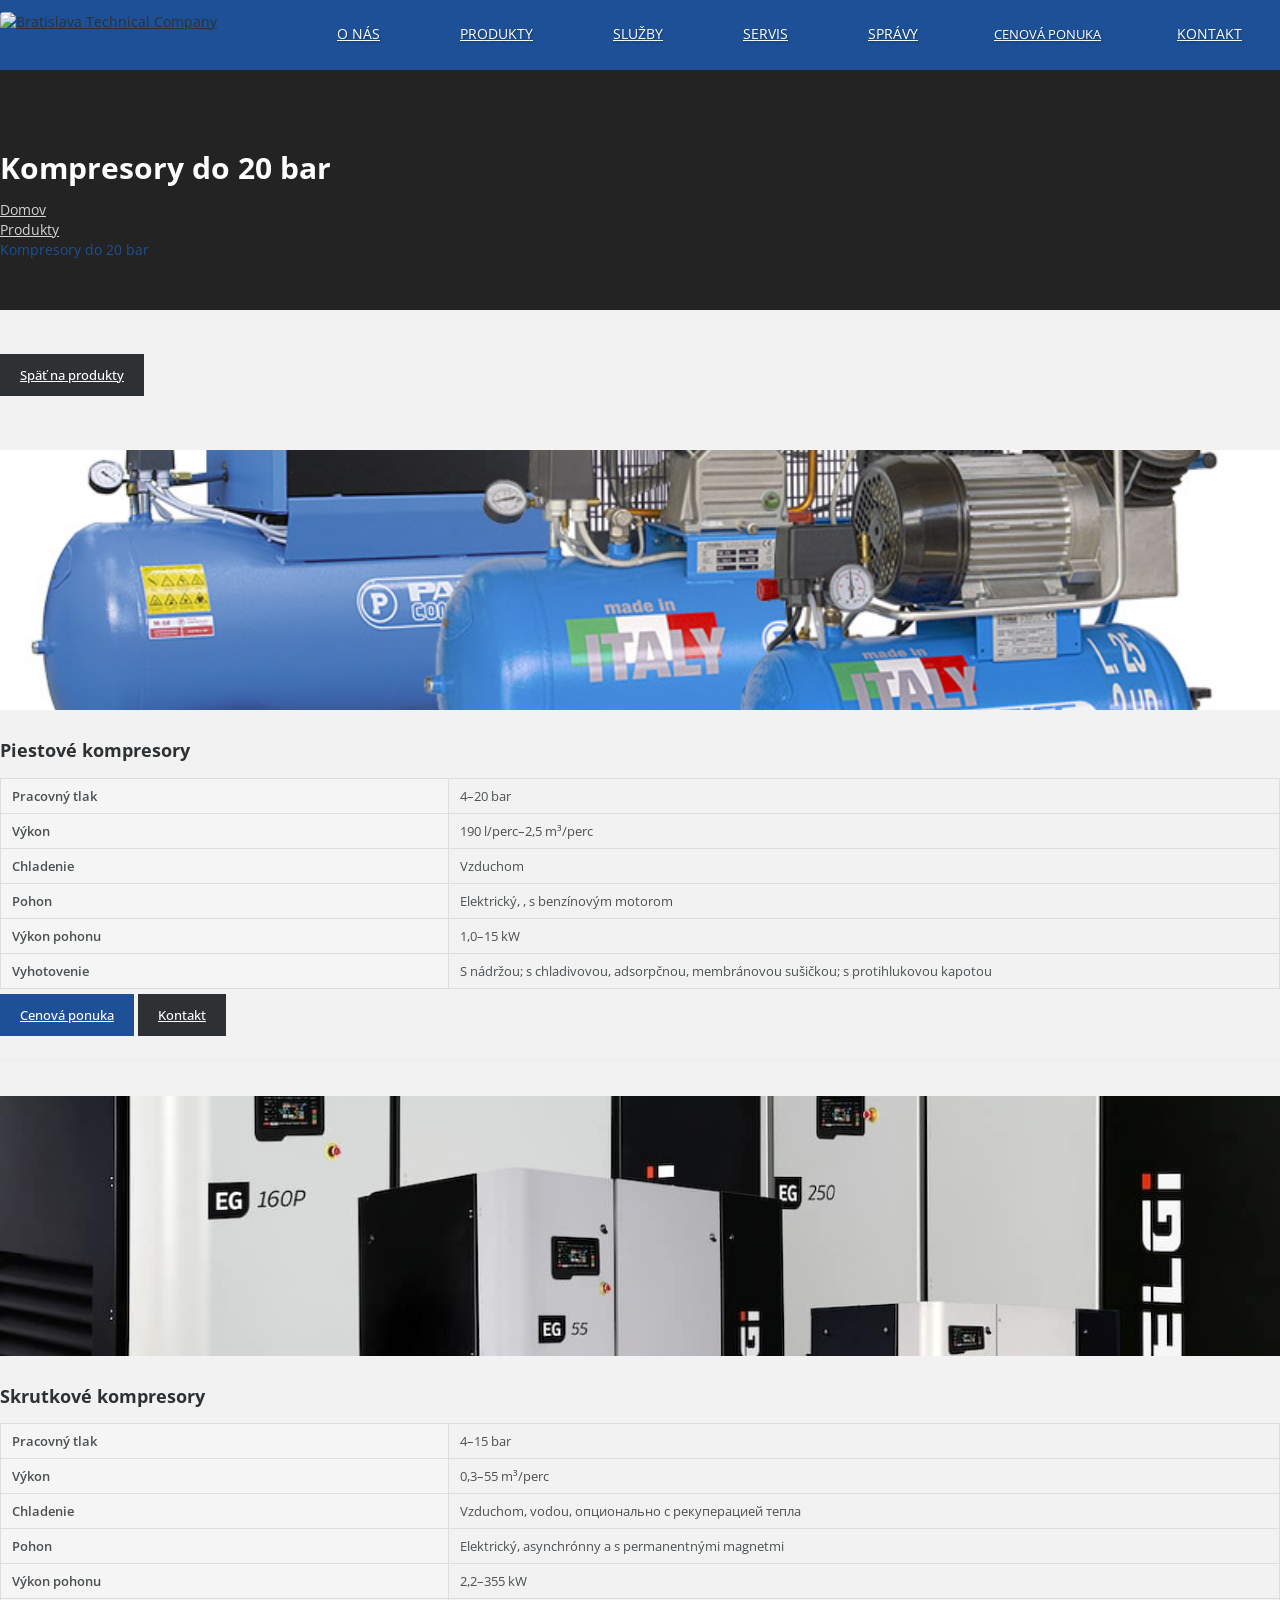
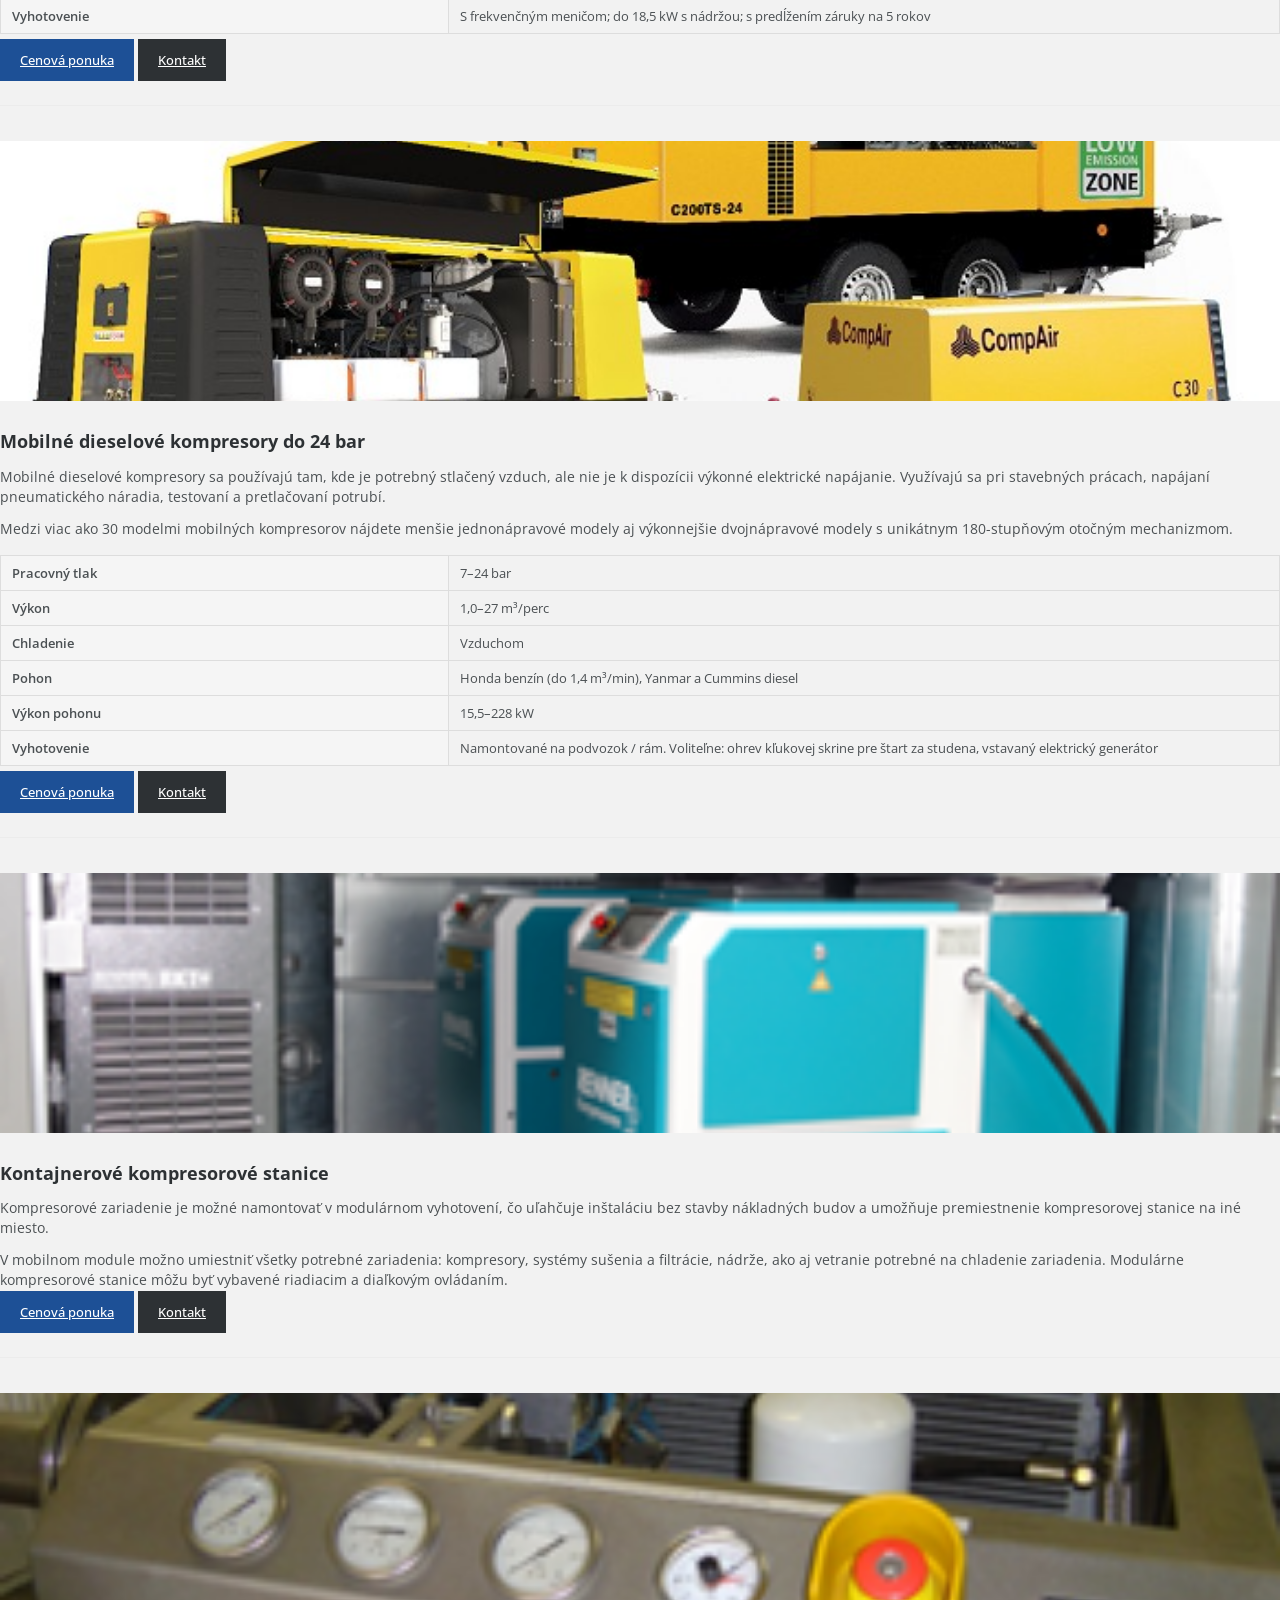
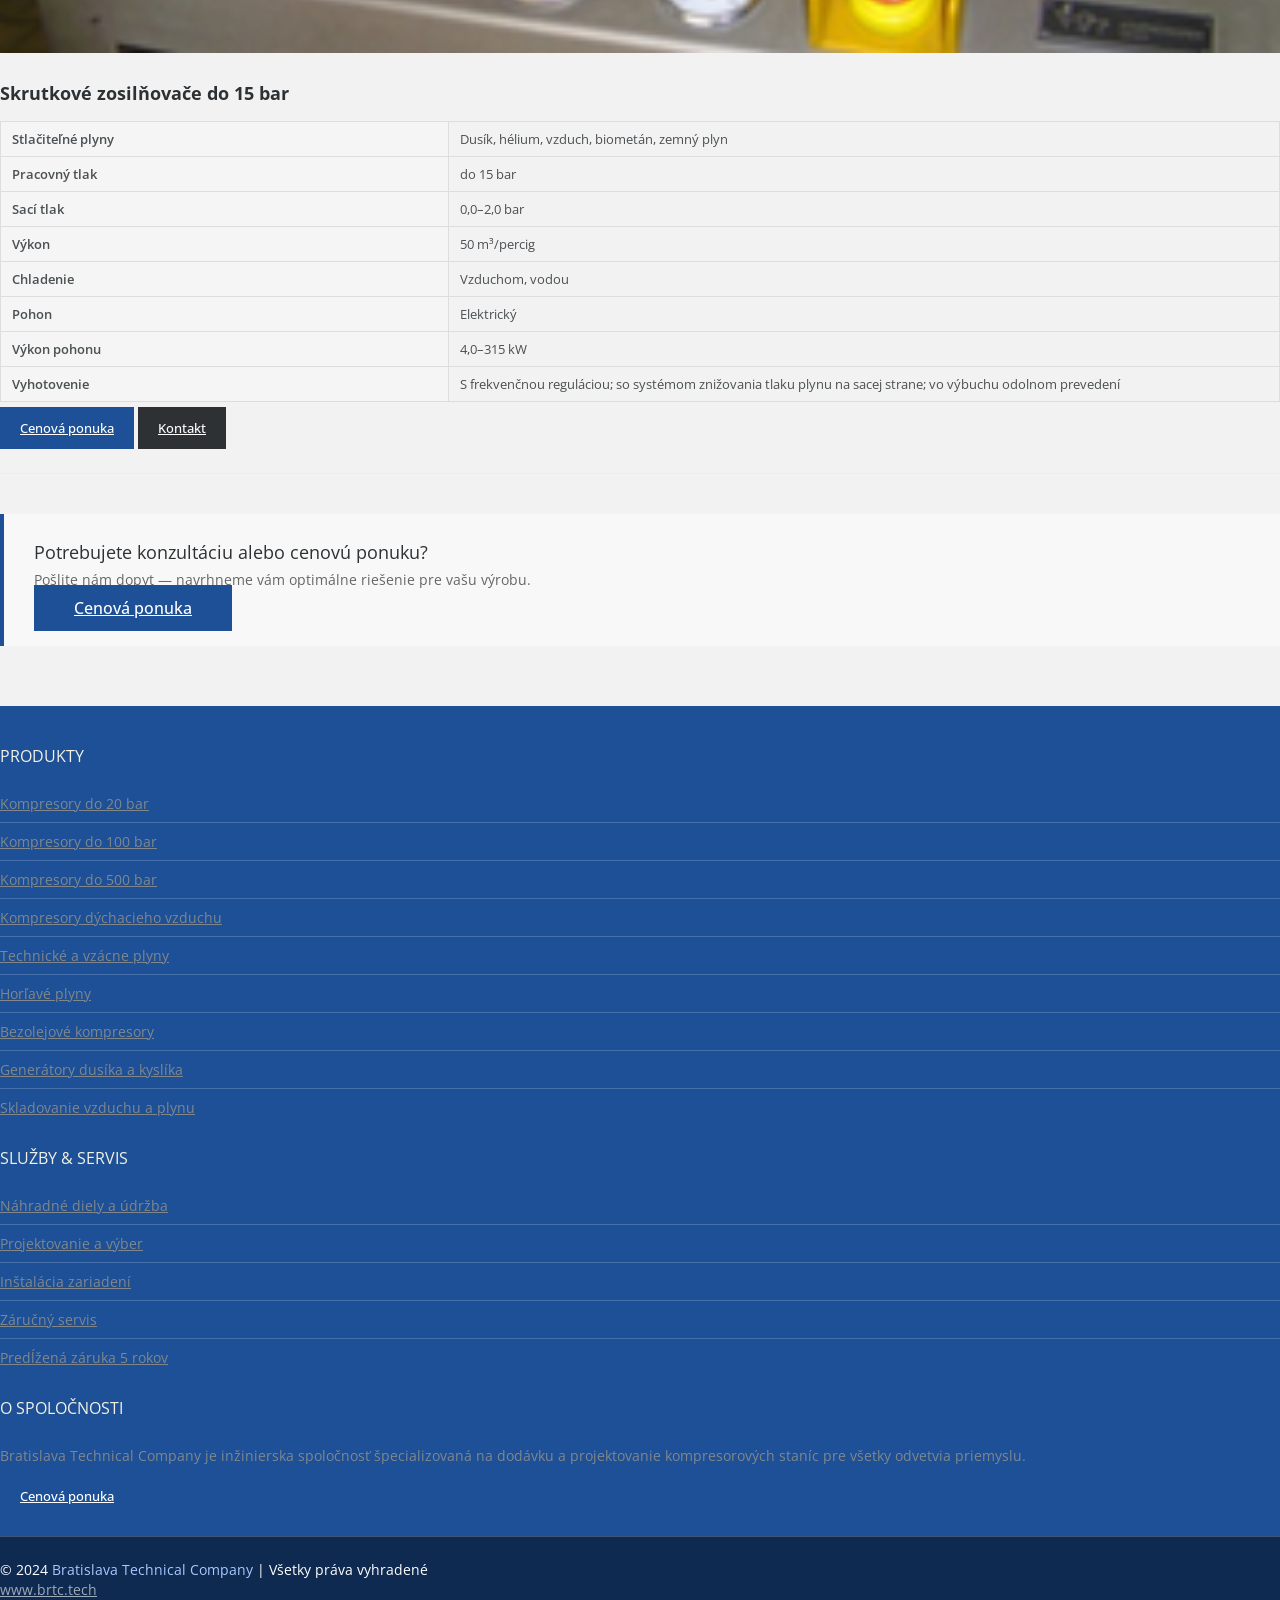
==== commit 3e59d735: "Revert F.S. Commerce rebrand — this repo is brtc.tech Commits 5ad4b01..d5289ff rebranded this site t" ====
--- a/product-1.html
+++ b/product-1.html
@@ -2,12 +2,12 @@
 <html lang="sk">
 <head>
 	<meta charset="utf-8">
-	<title>Kompresory do 20 bar – F.S. Commerce s.r.o.</title>
+	<title>Kompresory do 20 bar – Bratislava Technical Company</title>
 	<meta name="viewport" content="width=device-width, initial-scale=1.0">
 	<link rel="shortcut icon" href="images/favicon.ico">
 	<link href="css/bootstrap.min.css" rel="stylesheet" type="text/css" />
 	<link href="css/font-awesome.min.css" rel="stylesheet" type="text/css" />
-	<link href="css/style.css?v=7" rel="stylesheet" type="text/css" />
+	<link href="css/style.css" rel="stylesheet" type="text/css" />
 	<link href="css/responsive.css" rel="stylesheet" type="text/css" />
 	<link href='https://fonts.googleapis.com/css?family=Open+Sans:400,300,400italic,600,700' rel='stylesheet' type='text/css'>
 	<link href='https://fonts.googleapis.com/css?family=Oswald:700' rel='stylesheet' type='text/css'>
@@ -47,7 +47,7 @@
 
 <header>
 	<div class="container">
-		<div class="logo"><a href="index.html" style="display:inline-block;padding:2px 0;"><img src="images/Logo.png" alt="F.S. Commerce s.r.o." style="height:44px;width:auto;display:block;"></a></div>
+		<div class="logo"><a href="index.html" style="display:inline-block;padding:4px 0;"><img src="images/BTC logo.jpg" alt="Bratislava Technical Company" style="height:46px;width:auto;display:block;border-radius:4px;"></a></div>
 		<div class="main_menu">
 			<ul>
 				<li><a href="index.html#about">O nás</a></li>
@@ -193,18 +193,10 @@
 	</div>
 </section>
 
-<footer style="background-color:#0d2b1a !important; border-top:3px solid #3aaa35;">
+<footer>
 	<div class="container">
 		<div class="row">
-			<div class="col-lg-3 col-md-4 col-sm-6 padbot30">
-				<div class="widget footer-brand">
-					<a href="index.html" class="footer-logo-link">
-						<img src="images/Logo.png" alt="F.S. Commerce s.r.o." class="footer-logo">
-					</a>
-					<p class="footer-tagline">Inžinierska spoločnosť špecializovaná na dodávku a projektovanie kompresorových staníc pre všetky odvetvia priemyslu.</p>
-				</div>
-			</div>
-			<div class="col-lg-3 col-md-4 col-sm-6 padbot30">
+			<div class="col-lg-4 col-md-4 col-sm-6 padbot30">
 				<div class="widget widget_category">
 					<h4>Produkty</h4>
 					<ul>
@@ -212,42 +204,39 @@
 						<li><a href="product-2.html">Kompresory do 100 bar</a></li>
 						<li><a href="product-3.html">Kompresory do 500 bar</a></li>
 						<li><a href="product-4.html">Kompresory dýchacieho vzduchu</a></li>
+						<li><a href="product-5.html">Technické a vzácne plyny</a></li>
+						<li><a href="product-6.html">Horľavé plyny</a></li>
 						<li><a href="product-7.html">Bezolejové kompresory</a></li>
 						<li><a href="product-8.html">Generátory dusíka a kyslíka</a></li>
+						<li><a href="product-9.html">Skladovanie vzduchu a plynu</a></li>
 					</ul>
 				</div>
 			</div>
-			<div class="col-lg-3 col-md-4 col-sm-6 padbot30">
+			<div class="col-lg-4 col-md-4 col-sm-6 padbot30">
 				<div class="widget widget_category">
 					<h4>Služby &amp; Servis</h4>
 					<ul>
 						<li><a href="index.html#services">Náhradné diely a údržba</a></li>
 						<li><a href="index.html#services">Projektovanie a výber</a></li>
 						<li><a href="index.html#services">Inštalácia zariadení</a></li>
-						<li><a href="index.html#services">Pneumatický a energetický audit</a></li>
 						<li><a href="index.html#servis">Záručný servis</a></li>
 						<li><a href="index.html#servis">Predĺžená záruka 5 rokov</a></li>
 					</ul>
 				</div>
 			</div>
-			<div class="col-lg-3 col-md-4 col-sm-6 padbot30">
-				<div class="widget">
-					<h4>Kontakt</h4>
-					<ul class="footer-contact-list">
-						<li><i class="fa fa-map-marker"></i><span>Starý Hrádok 36<br>SK-935 56 Slovenská republika</span></li>
-						<li><i class="fa fa-phone"></i><a href="tel:+421911038382">+421 (0) 91 103-83-82</a></li>
-						<li><i class="fa fa-envelope"></i><a href="mailto:info@fscommerce.eu">info@fscommerce.eu</a></li>
-						<li><i class="fa fa-globe"></i><a href="https://www.fscommerce.eu" target="_blank">www.fscommerce.eu</a></li>
-					</ul>
-					<a href="index.html#request" class="btn btn-sm btn-active" style="margin-top:14px;">Cenová ponuka</a>
-				</div>
-			</div>
-		</div>
-	</div>
-	<div id="copyright" style="background-color:#071408 !important; border-top:1px solid rgba(255,255,255,0.08);">
+			<div class="col-lg-4 col-md-4 col-sm-6 padbot30">
+				<div class="widget widget_text">
+					<h4>O spoločnosti</h4>
+					<p>Bratislava Technical Company je inžinierska spoločnosť špecializovaná na dodávku a projektovanie kompresorových staníc pre všetky odvetvia priemyslu.</p>
+					<a href="index.html#request" class="btn btn-sm btn-active">Cenová ponuka</a>
+				</div>
+			</div>
+		</div>
+	</div>
+	<div id="copyright">
 		<div class="container">
-			<div class="pull-left">© 2026 <span>F.S. Commerce s.r.o.</span> &nbsp;·&nbsp; Starý Hrádok, Slovensko</div>
-			<div class="pull-right"><a href="mailto:info@fscommerce.eu">info@fscommerce.eu</a></div>
+			<div class="pull-left">© 2024 <span>Bratislava Technical Company</span> | Všetky práva vyhradené</div>
+			<div class="pull-right"><a href="http://www.brtc.tech" target="_blank" style="color:rgba(255,255,255,.6);">www.brtc.tech</a></div>
 		</div>
 	</div>
 </footer>
--- a/css/style.css
+++ b/css/style.css
@@ -11,7 +11,7 @@
 	font-size: 14px;
 	line-height: 20px;
 	color: #4b5053;
-	background-color:#f5f7fa;
+	background-color:#f2f2f2;
 }
 
 a, input, select, textarea {
@@ -127,8 +127,8 @@
 }
 .btn:focus, .btn:hover {color:#fff; background-color: #1d5096;}
 
-.btn-active {background-color:#1d5096; background-image:linear-gradient(135deg,#1d5096 0%,#2563b8 100%) !important; color:#fff; border-bottom:2px solid #3aaa35;}
-.btn-active:hover {background-color:#163d78; background-image:linear-gradient(135deg,#163d78 0%,#1d5096 100%) !important; color:#fff; border-bottom-color:#3aaa35;}
+.btn-active {background-color:#1d5096; color:#fff;}
+.btn-active:hover {background-color:#2d3134; color:#fff;}
 
 .btn-white {background-color:#fff; color:#1d5096;}
 .btn-white:hover {background-color:#1d5096; color:#fff;}
@@ -182,9 +182,7 @@
 	top:0;
 	width:100%;
 	padding:8px 0;
-	background-color:#0d2b1a;
-	border-top:3px solid #3aaa35;
-	box-shadow:0 2px 12px rgba(0,0,0,0.18);
+	background-color:#1d5096;
 	transition: all 0.3s ease-in-out;
 	-webkit-transition: all 0.3s ease-in-out;
 }
@@ -195,7 +193,7 @@
 }
 header.menu_fixed {
 	padding:8px 0;
-	background-color:#0d2b1a;
+	background-color:#1d5096;
 }
 
 
@@ -225,40 +223,22 @@
 header.menu_fixed .main_menu {padding-top:0;}
 .main_menu li {
 	display:inline-block;
-	margin:0 2px;
+	margin:0 18px;
 }
 .main_menu li a {
 	display:block;
-	padding:9px 13px 11px;
-	position:relative;
+	padding:9px 20px 11px;
+
 	text-transform:uppercase;
-	font-weight:500;
-	font-size:12px;
-	letter-spacing:0.7px;
-	color:rgba(255,255,255,0.88);
-	text-shadow:none;
-}
-.main_menu li a:not(.btn)::after {
-	content:'';
-	position:absolute;
-	bottom:4px;
-	left:13px;
-	right:13px;
-	height:2px;
-	background:#3aaa35;
-	border-radius:1px;
-	transform:scaleX(0);
-	transition:transform 0.22s ease;
-}
-.main_menu li a:not(.btn):hover::after,
-.main_menu li.active a:not(.btn)::after {
-	transform:scaleX(1);
+	font-weight:400;
+	color:#fff;
+	text-shadow:1px 1px 2px rgba(0,0,0,0.31);
 }
 .main_menu li a:hover,
 .main_menu li.active a {
-	text-decoration:none;
+	text-decoration:line-through;
 	color:#fff;
-	background-color:transparent;
+	background-color:#0f2a50;
 }
 
 
@@ -1012,66 +992,29 @@
 /*-----------------------------------------------------------------------------------*/
 footer {
 	overflow:hidden;
-	padding:50px 0 0;
-	color:rgba(255,255,255,0.55);
-	background-color:#0d2b1a;
-	border-top:3px solid #3aaa35;
+	padding:40px 0 10px;
+	color:#80878c;
+	background-color:#1d5096;
 }
 
 footer h4 {
-	margin:0 0 20px;
+	margin:0 0 28px;
 	text-transform:uppercase;
-	font-weight:600;
-	letter-spacing:1.4px;
-	font-size:11px;
+	font-weight:400;
+	line-height:20px;
+	font-size:16px;
+	color:#f2f1e6;
+}
+footer a {color:rgba(255,255,255,0.72);}
+footer a:hover {color:#fff;}
+
+#copyright {
+	padding:23px 0;
 	color:#fff;
-	padding-bottom:12px;
-	border-bottom:1px solid rgba(255,255,255,0.1);
-}
-
-footer ul { list-style:none; padding:0; margin:0; }
-footer ul li { padding:4px 0; }
-footer ul li::before { content:'›'; margin-right:8px; color:#3aaa35; font-size:15px; line-height:1; }
-
-footer a { color:rgba(255,255,255,0.6); }
-footer a:hover { color:#fff; }
-
-.footer-tagline {
-	margin-top:16px;
-	font-size:13px;
-	line-height:1.75;
-	color:rgba(255,255,255,0.55);
-}
-
-.footer-logo-link { display:inline-block; }
-.footer-logo {
-	height:54px;
-	width:auto;
-	display:block;
-	background:#fff;
-	padding:7px 14px;
-	border-radius:5px;
-}
-
-.footer-contact-list { list-style:none; padding:0; margin:0; }
-.footer-contact-list li { display:flex; align-items:flex-start; gap:10px; padding:5px 0; font-size:13px; }
-.footer-contact-list li::before { display:none; }
-.footer-contact-list i { color:#3aaa35; font-size:14px; margin-top:2px; flex-shrink:0; width:16px; text-align:center; }
-.footer-contact-list span { color:rgba(255,255,255,0.6); line-height:1.5; }
-.footer-contact-list a { color:rgba(255,255,255,0.6); }
-.footer-contact-list a:hover { color:#fff; }
-
-#copyright {
-	padding:18px 0;
-	margin-top:10px;
-	color:rgba(255,255,255,0.4);
-	border-top:1px solid rgba(255,255,255,0.08);
-	background-color:#071408;
-	font-size:13px;
-}
-#copyright span { color:#7ed97a; }
-#copyright a { color:rgba(255,255,255,0.4); }
-#copyright a:hover { color:#fff; }
+	border-top:1px solid rgba(255,255,255,0.2);
+	background-color:#0f2a50;
+}
+#copyright span {color:#a8c8ff;}
 
 
 /*---------- Ð²Ð²ÐµÑ€Ñ… - Ð²Ð½Ð¸Ð· ------------*/
